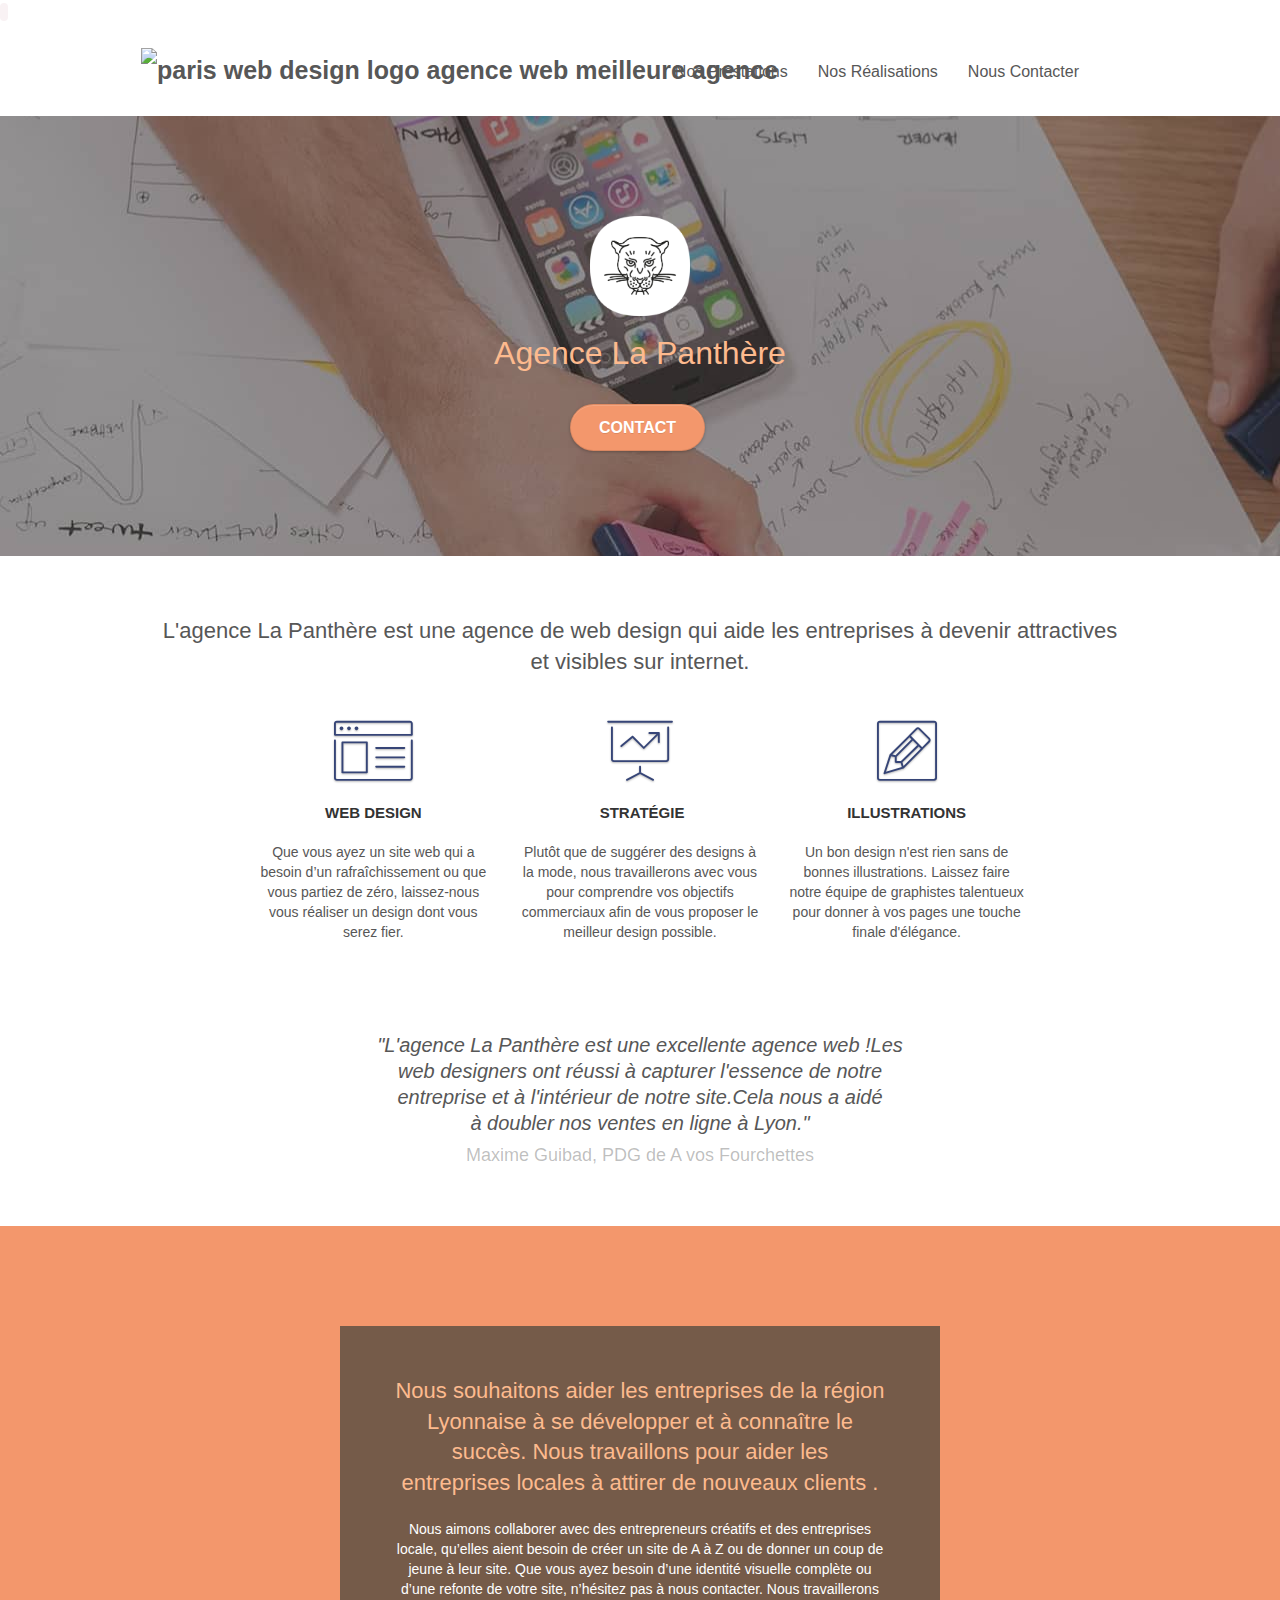
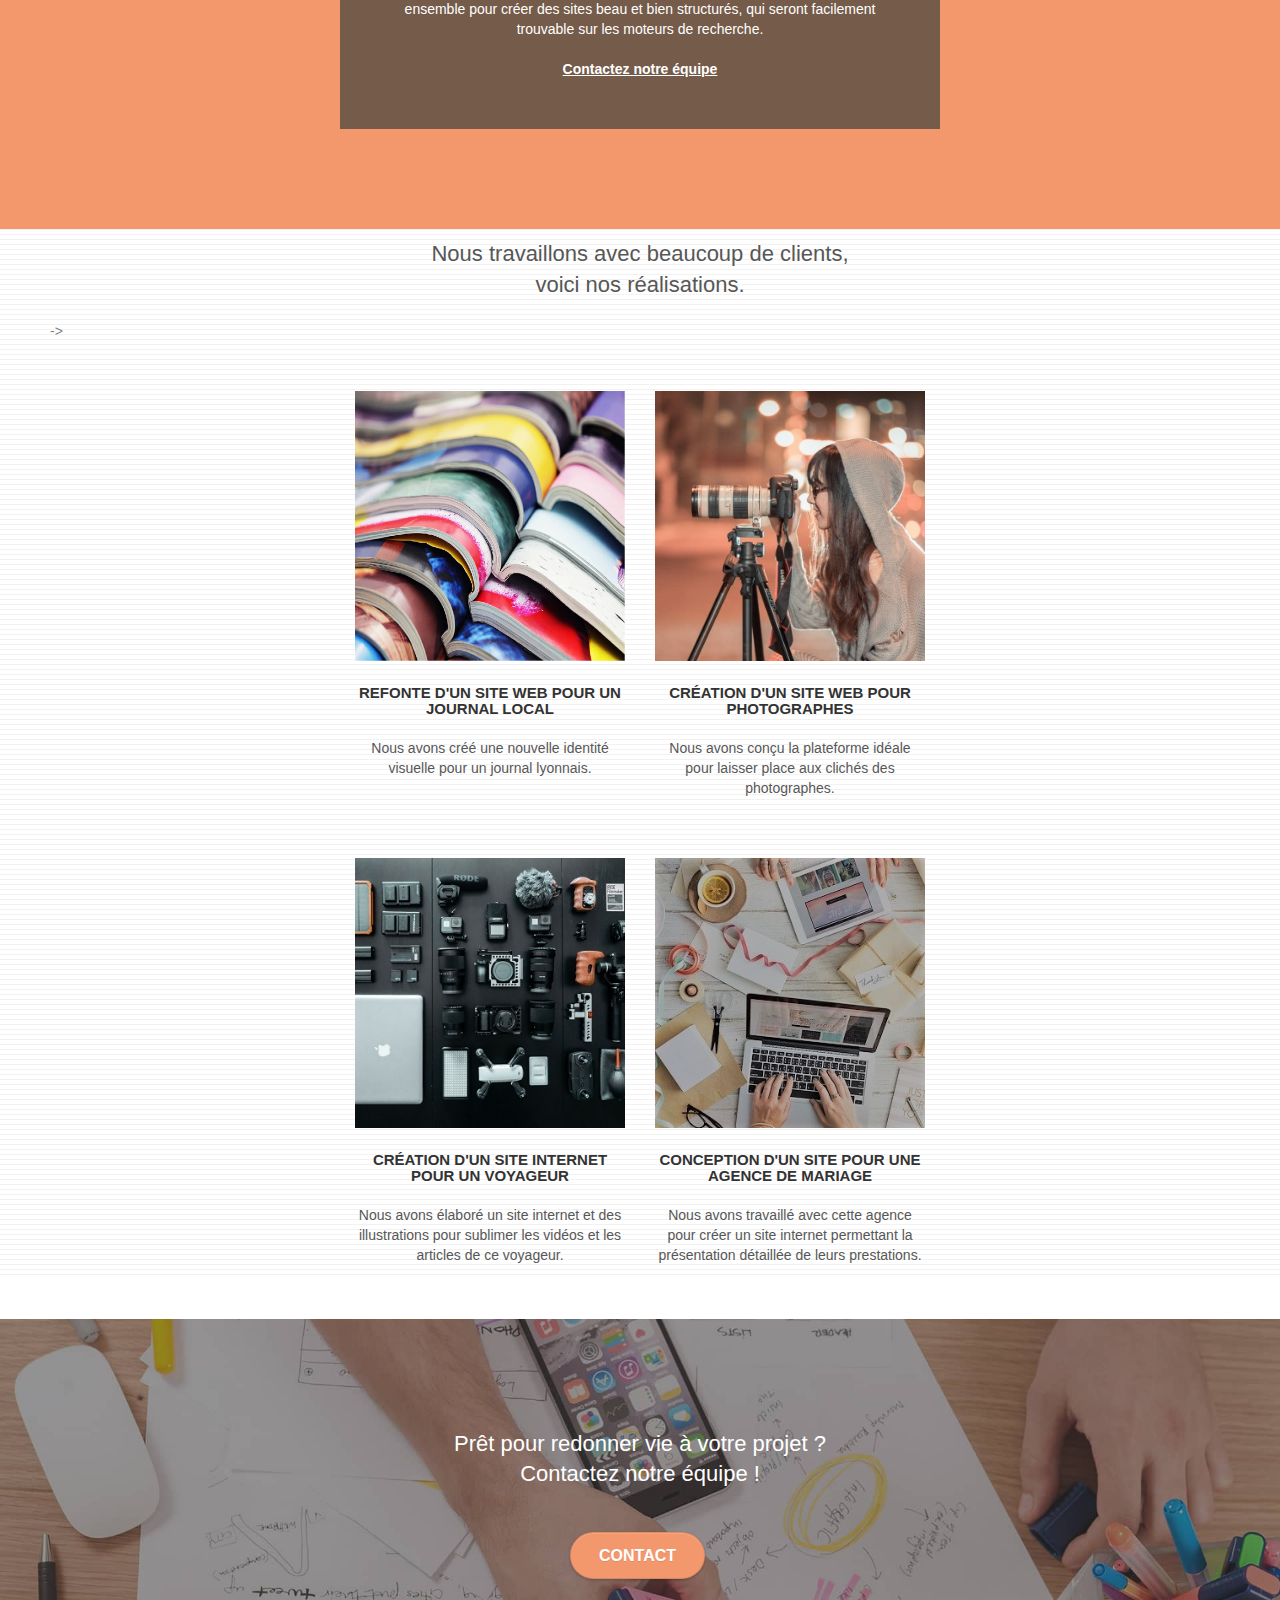
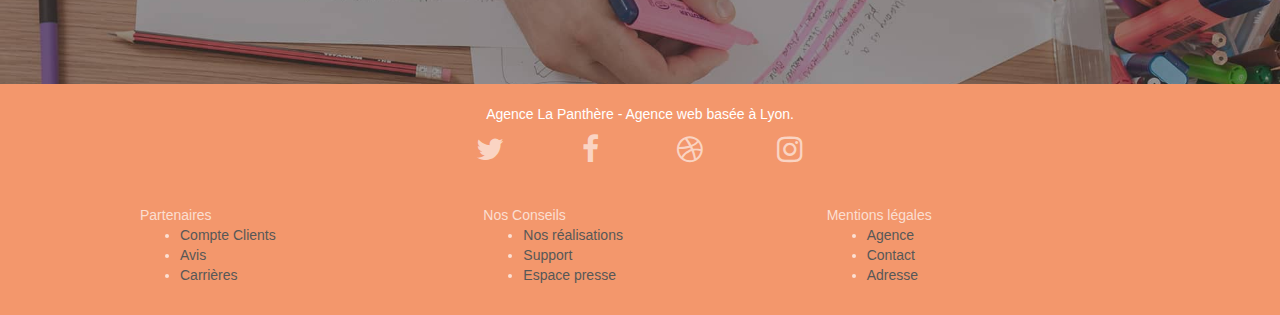
==== index.html @ c795269b "Creation du site LA Panthere modifié" ====
<!doctype html>
<html dir="ltr" lang="fr">
<head>
    <meta charset="utf-8">
    <meta name="keywords" content="seo, google, site web, site internet, agence design paris, agence design, agence design,agence design,agence design,agence design,agence design,agence design,agence design,agence design">
    <meta name="description" content="La PANTHERE Agence de communication située à LYON (69) est spécialisée dans la création et la refonte de site internet Elle promet de vous démarquer sur la toile, grâce à une meilleure visibilité pour votre entreprise ."">
    <meta name="viewport" content="width=device-width, initial-scale=1.0, viewport-fit=cover">
    
	<meta name="google-site-verification" content="gHqJjGgJ9Q2KYkoZPG8qtgDvZn_JRS163qQi6VHBXZU">			<!--Parmet l'emploi de google search console -->
	
	<link rel="shortcut icon" type="image/png" href="img/favicon.jpg">
    
	<link rel="stylesheet" type="text/css" href="./css/bootstrap.css">
	<link rel="stylesheet" type="text/css" href="./css/style.css">
	<link rel="stylesheet" type="text/css" href="./css/font-awesome.css">
	<link rel="stylesheet" type="text/css" href="./css/et-line.css">
	
    
	<script src="./js/jquery-2.1.0.js"defer></script>
	<script src="./js/bootstrap.js"defer></script>
	<script src="./js/blocs.js"defer></script>
	<script src="./js/jquery.touchSwipe.js" defer></script>
	<script src="./js/gmaps.js"defer></script>                                                              <!--DEFER permet de génerer le code JS aprés chargement de la page-->

	<code><meta name="robots" content="index, follow"></code>                                    			<!-- pour un suivi par google-->
    <link rel="canonical" href="https://bhamelin2060.github.io/Projet4_La_Panthere/"/>           			<!--page principale  à indexer dans google-->
 
	<title> Agence La PANTERE Votre meilleur partenaire de communication internet Lyonnaise! </title>       <!-- CORRECTION DU TITRE-->

    
<!-- Analytics -->
<script>(function(w,d,s,l,i){w[l]=w[l]||[];w[l].push({'gtm.start':
	new Date().getTime(),event:'gtm.js'});var f=d.getElementsByTagName(s)[0],
	j=d.createElement(s),dl=l!='dataLayer'?'&l='+l:'';j.async=true;j.src=
	'https://www.googletagmanager.com/gtm.js?id='+i+dl;f.parentNode.insertBefore(j,f);
	})(window,document,'script','dataLayer','GTM-XXXXXX');</script>
	<!-- End Google Tag Manager -->
<!-- Analytics END -->
    
</head>
<body>

	<!-- Google Tag Manager (noscript) -->
	<noscript><iframe src="https://www.googletagmanager.com/ns.html?id=GTM-XXXXXX"
	height="0" width="0" style="display:none;visibility:hidden"></iframe></noscript>
	<!-- End Google Tag Manager (noscript) -->


<!-- Principal conteneur -->
<div class="page-container">
    
<!-- bloc-0 -->
<HEADER>
<div role="heading" aria-level="Header" class="bloc bgc-white l-bloc " id="bloc-0">
	<div role="banner" class="container bloc-sm">

		<nav class="navbar row">
			<div role="Navigation" aria-label="Menu de navigation" class="navbar-header">
	 
				<a class="navbar-brand" role="logo" aria-label="Logo"href="index.html"><img src="img/La_panthere.jpg" alt="paris web design logo agence web meilleure agence" height="40" /></a>
				 
				
				
				<button id="nav-toggle" type="button" class="ui-navbar-toggle navbar-toggle" data-toggle="collapse" data-target=".navbar-1"> 
					<span class="sr-only">Toggle navigation</span><span class="icon-bar"></span><span class="icon-bar"></span><span class="icon-bar"></span>
				</button>
			</div>
			<div role="menubar" Aria-label=" Items" class="collapse navbar-collapse navbar-1 special-dropdown-nav">
				 
				<ul class="site-navigation nav navbar-nav">
					<li>
						<a role="link" href="#Prestation">Nos Prestations</a>
						 
					</li>
					<li>
						<a role="link" href="#Réalisation">Nos Réalisations</a>
					</li>
					<li>
						<a role="link" href="Contact_La_Panthere.html">Nous Contacter</a>
					</li>
				</ul>
			</div>
		</nav>
	</div>
</div>
</HEADER>
<!-- bloc-0 END -->

<!-- bloc-1-presentation -->
<div role="presentation" arial-level="Présentation de l'agence" class="bloc bgc-dark-slate-blue bg-banniere d-bloc bg-t-edge bloc-bg-texture texture-paper b-parallax" id="bloc-1-hero">
	<div class="container bloc-lg">
		<div class="row tight-width-whitespace">
			<div class="col-sm-12">
				<img role="img" aria-label="Logo de l'agence" src="img/logo.png" class="center-block image-resize-mode" width="100" alt="Logo La Panthère" />
				<h1  class="text-center hero-bloc-text tc-white ">
					Agence La Panthère 
				</h1>
				<div role="button" arial-level="contacter l'agence" class="text-center">
					<a role="link" href="Contact_La_Panthere.html" class="btn btn-lg btn-clean btn-rd cta-hero btn-atomic-tangerine" id="cta-hero">Contact</a>
				</div>
			</div>
		</div>
	</div>
</div>
<!-- bloc-1-presentation END -->

<!-- bloc-2-services -->
<section id="Prestation">
<div class="bloc bgc-white l-bloc" id="bloc-2-services">
	<div class="container bloc-md">
		<div class="row">
			<div role="article" aria-label="article" class="col-sm-12 text-center">
				 
				<h2 role="Titre2" class="mg-md text-center col-sm-12">
					 L'agence La Panthère est une agence de web design qui aide les entreprises à devenir attractives et visibles sur internet.
					</h2>
			</div>
		</div>
		<div role="article" aria-label="Activités" class="row voffset-lg med-width-whitespace">
			<div role="article" aria-label="Activités Design"class="col-sm-4">
				<div role="figure" aria-label="figure-design" class="text-center">
					<span class="et-icon-browser sm-shadow icon-dark-slate-blue icons icon-lg"></span>
				</div>
				<h3 role="Titre3"class="mg-md text-center">
					Web design
				</h3>
				<p class="text-center ">
					Que vous ayez un site web qui a besoin d&rsquo;un rafraîchissement ou que vous partiez de zéro, laissez-nous vous réaliser un design dont vous serez fier.
				</p>
			</div>
			<div role="article" aria-label="Activités Stratégie"class="col-sm-4">
				<div role="figure" aria-label:="figure stratégie"class="text-center">
					<span class="et-icon-presentation sm-shadow icon-dark-slate-blue icons icon-lg"></span>
				</div>
				<h3 class="mg-md text-center">
					&nbsp;Stratégie
				</h3>
				<p class="text-center ">
					Plutôt que de suggérer des designs à la mode, nous travaillerons avec vous pour comprendre vos objectifs commerciaux afin de vous proposer le meilleur design possible.<br>
				</p>
			</div>
			<div role="article" aria-label="Activités illustration"class="col-sm-4">
				<div role="figure" aria-label:="figure illustration" class="text-center">
					<span class="et-icon-edit sm-shadow icon-dark-slate-blue icons icon-lg"></span>
				</div>
				<h3 role="Titre3"class="mg-md text-center">
					Illustrations
				</h3>
				<p class="text-center ">
					Un bon design n'est rien sans de bonnes illustrations. Laissez faire notre équipe de graphistes talentueux pour donner à vos pages une touche finale d'élégance.
				</p>
			</div>
		</div>
		 <div class="row voffset-lg voffset"> 
			
			<div role="article" aria-label="avis client"class="col-sm-12 text-center">
				 
				<h2 class="statement-bloc-text" >
					 "L'agence La Panthère est une excellente agence web !Les <br> web designers ont réussi à capturer l'essence de notre<br> entreprise et à l'intérieur de notre site.Cela nous a aidé<br>  à doubler nos ventes en ligne à Lyon."
				</h2>
				<h4>Maxime Guibad, PDG de A vos Fourchettes</h4>

			</div>
	</div>
</div>
</section>  <!--fin de section prestation-->
<!-- bloc-2-services END -->

<!-- bloc-3-what-i-do -->

<div class="bloc tc-white bgc-atomic-tangerine bg-presentation d-bloc bloc-bg-texture texture-paper b-parallax" id="bloc-3-what-i-do">
	<div class="container bloc-lg">
		<div class="row tight-width-whitespace black-background">
			<div role="article" aria-label="Activités régionale"class="col-sm-12">
				<h2 role="Titre2"class="mg-md text-center tc-white">
					Nous souhaitons aider les entreprises de la région Lyonnaise à se développer et à connaître le succès. Nous travaillons pour aider les entreprises locales à attirer de nouveaux clients .<br>
				</h2>
				<p class="text-center white">
					Nous aimons collaborer avec des entrepreneurs créatifs et des entreprises locale, qu’elles aient besoin de créer un site de A à Z ou de donner un coup de jeune à leur site. Que vous ayez besoin d’une identité visuelle complète ou d’une refonte de votre site, n’hésitez pas à nous contacter. Nous travaillerons ensemble pour créer des sites beau et bien structurés, qui seront facilement trouvable sur les moteurs de recherche. <br><br><a class="ltc-white bold-link" href="page2.html#Contact">Contactez notre équipe</a><br>
				</p>
			</div>
		</div>
	</div>
</div>

<!-- bloc-3-what-i-do END -->

<!-- bloc-4-portfolio -->
<section id="Réalisation"> 
<div class="bloc bgc-white bg-lines-h2-bg bg-repeat l-bloc" id="bloc-4-portfolio">
	<div role="article" aria-label="Nos réalisations" container bloc-lg">
		 
			<h2  class="mg-md text-center col-sm-12">
					Nous travaillons avec beaucoup de clients, <br>voici nos réalisations.
				</h2>
		</div>->




		<div role="article" aria-label="Exemple de réalisations" class="row tight-width-whitespace portfolio-row">
			<div role="article" aria-label="refonte de site" class="col-sm-6">
				<a role="link"href="#" data-lightbox="img/1.jpg" data-gallery-id="gallery-1" data-caption="Refonte d'un site web pour un journal local" data-frame="snapshot-lb"><img src="img/1.jpg" alt="paris web design logo agence web meilleure agence et refonte site web journal" class="img-responsive portfolio-thumb" /></a>
				<h3  class="mg-md text-center">
					Refonte d'un site web pour un journal local
				</h3>
				<p class="text-center">
					Nous avons créé une nouvelle identité visuelle pour un journal lyonnais.
				</p>
			</div>
			<div role="article" aria-label="Création de site"class="col-sm-6">
				<a role="link" href="#" data-lightbox="img/2.jpg" data-gallery-id="gallery-1" data-caption="Création d'un site web pour photographes" data-frame="snapshot-lb"><img src="img/2.jpg" class="img-responsive portfolio-thumb" alt="paris web design logo agence web meilleure agence, Création d'un site web pour photographes" /></a>
				<h3 role="Titre3"class="mg-md text-center">
					Création d'un site web pour photographes
				</h3>
				<p class="text-center">
					Nous avons conçu la plateforme idéale pour laisser place aux clichés des photographes.
				</p>
			</div>
		</div>
		<div class="row tight-width-whitespace portfolio-row">
			<div role="article" aria-label="Création de site" class="col-sm-6">
				<a role="link" href="#" data-lightbox="img/3.jpg" data-gallery-id="gallery-1" data-caption="Création d'un site internet pour un voyageur" data-frame="snapshot-lb"><img src="img/3.jpg" class="img-responsive portfolio-thumb" alt="paris web design logo agence web meilleure agence, Création d'un site web pour voyageur"/></a>
				<h3 class="mg-md text-center">
					Création d'un site internet pour un voyageur
				</h3>
				<p class="text-center">
					Nous avons élaboré un site internet et des illustrations pour sublimer les vidéos et les articles de ce voyageur.
				</p>
			</div>
			<div role="article" aria-label="conception de site pour une agence de mariage" class="col-sm-6">
				<a role="link" href="#" data-lightbox="img/4.jpg" data-gallery-id="gallery-1" data-caption="Conception d'un site pour une agence de mariage" data-frame="snapshot-lb"><img src="img/4.jpg" class="img-responsive portfolio-thumb" alt="paris web design logo agence web meilleure agence, Création d'un site web pour agence de mariage" /></a>
				<h3 role="Titre3"class="mg-md text-center">
					Conception d'un site pour une agence de mariage
				</h3>
				<p class="text-center">
					Nous avons travaillé avec cette agence pour créer un site internet permettant la présentation détaillée de leurs prestations.
				</p>
			</div>
		</div>
	</div>
</section> <!--fin de section réalisation-->
</div>
<!-- bloc-4-portfolio END -->

<!-- bloc-5-cta -->
<!-- <div class="bloc bgc-dark-slate-blue bg-banniere d-bloc bloc-bg-texture texture-paper" id="bloc-5-cta">-->
	<div class="bloc bgc-dark-slate-blue bg-banniere d-bloc bloc-bg-texture " id="bloc-5-cta">

	<div class="container bloc-lg">
		<div class="row">
			<h2 role="Titre2"class="mg-md text-center ltc-white">
				Prêt pour redonner vie à votre projet ?<br>Contactez notre équipe !
			</h2>
			<div class="col-sm-12 text-center">
				<a role="link" href="Contact_La_Panthere.html" class="btn btn-atomic-tangerine btn-clean btn-rd btn-lg cta-hero">Contact</a>
			</div>
		</div>
	</div>
</div>
<!-- bloc-5-cta END -->

<!-- Footer - bloc-8 -->
<div class="bloc bgc-atomic-tangerine d-bloc" id="bloc-8">
	<div class="container bloc-sm">
		<div class="row">
			<div class="col-sm-12">
				<p class="text-center white">
					Agence La Panthère - Agence web basée à Lyon.<br>
				</p>
				<div class="row row-no-gutters social">
					<div class="col-sm-3">
						<div class="text-center">
							<a role="link" aria-label="lien vers twitter" class="social" href="https://twitter.com/?lang=fr"><span class="fa fa-twitter icon-md"></span></a>
						</div>
					</div>
					<div class="col-sm-3">
						<div class="text-center">
							<a role="link"aria-label="lien vers facebook" class="social" href="https://fr-fr.facebook.com/"><span class="fa fa-facebook icon-md"></span></a>
						</div>
					</div>
					<div class="col-sm-3">
						<div class="text-center">
							<a role="link" aria-label="lien vers dribbble" class="social" href="https://dribbble.com/"><span class="fa fa-dribbble icon-md"></span></a>
						</div>
					</div>
					<div class="col-sm-3">
						<div class="text-center">
							<a role="link" aria-label="lien vers instagram" class="social" href="https://www.instagram.com/?hl=fr"><span class="fa fa-instagram icon-md"></span></a>
						</div>
					</div>
					<div class="keywords" style="color:#F3976C;">Agence web à paris, stratégie web, web design, illustrations, design de site web, site web, web, internet, site internet, site</div>
				</div>
				<div class="row">
					<div class="col-sm-4">
						Partenaires
							<ul>
								<li><a role="link" href="">Compte Clients</a></li>
								<li><a role="link" href="">Avis</a></li>
								<li><a role="link" href="">Carrières</a></li>
								 
							</ul>		
					</div>
					<div class="col-sm-4">
						Nos Conseils
						<ul>
							<li><a role="link" href="#Réalisation">Nos réalisations</a></li>
							<li><a role="link" href=" ">Support</a></li>
							<li><a role="link" href=" ">Espace presse</a></li>
							 
						</ul>
					</div>
					<div class="col-sm-4">
						Mentions légales
						<ul>
							<li><a role="link" href="Contact_La_Panthere.html#Contact">Agence</a></li>
							<li><a role="link" href="Contact_La_Panthere.html#Contact">Contact</a></li>
							<li><a role="link" href="Contact_La_Panthere.html#Contact">Adresse</a></li>
							 
							 
						</ul>
					</div>
				</div>
			</div>
		</div>
	</div>
</div>
<!-- Footer - bloc-8 END -->

</div>
<!-- Principal conteneur END -->
    

</body>
</html>
---- css/style.css ----
body {
    margin: 0;
    padding: 0;
    background: #FFF;
    overflow-x: hidden;
    -webkit-font-smoothing: antialiased;
    -moz-osx-font-smoothing: grayscale;
}
 
a:focus-visible {
    /* Dessiner un contour pour les navigateurs qui
       prennent en charge :focus-visible lorsque la
       navigation est au clavier */
    outline: 4px solid rgb(152, 115, 240);
    background: transparent;
  }
  a .text-center:focus-visible {
    /* Dessiner un contour pour les navigateurs qui
       prennent en charge :focus-visible lorsque la
       navigation est au clavier */

    outline: 4px solid rgb(152, 115, 240);
    background: transparent;
  }
  .btn:focus-visible {
    /* Dessiner un contour pour les navigateurs qui
       prennent en charge :focus-visible lorsque la
       navigation est au clavier */
    outline: 4px solid rgb(250, 235, 29);
    background: #f3976c; 
  }





 a,
 

 
a:hover {
    text-decoration: none;
    cursor: pointer;
}

#page-loading-blocs-notifaction {
    position: fixed;
    top: 0;
    bottom: 0;
    width: 100%;
    z-index: 100000;
    background: #FFFFFF url("./img/pageload-spinner.gif") no-repeat center center;
}

.bloc {
    width: 100%;
    clear: both;
    background: 50% 50% no-repeat;
    padding: 0 50px;
    -webkit-background-size: cover;
    -moz-background-size: cover;
    -o-background-size: cover;
    background-size: cover;
    position: relative;
}

.bloc .container {
display:flex;

flex-direction: column;

    padding-left: 0;
    padding-right: 0;
}

.bloc-lg {
     
    padding: 100px 50px;
}

.bloc-md {
    padding: 50px;
}

.bloc-sm {
    padding: 20px 50px;
}

.bg-center,
.bg-l-edge,
.bg-r-edge,
.bg-t-edge,
.bg-b-edge,
.bg-tl-edge,
.bg-bl-edge,
.bg-tr-edge,
.bg-br-edge,
.bg-repeat {
    -webkit-background-size: auto!important;
    -moz-background-size: auto!important;
    -o-background-size: auto!important;
    background-size: auto!important;
}

.bg-repeat {
    background: repeat;
}

.bg-t-edge {
    background: top no-repeat;
}

.bloc-bg-texture::before {
    content: "";
    background-size: 2px 2px;
    position: absolute;
    top: 0;
    bottom: 0;
    left: 0;
    right: 0;
}

.texture-paper::before {
    background: url("./img/texture-paper.png");
    background-size: 280px 280px;
}

.b-parallax {
    background-attachment: fixed;
}

.d-bloc {
    color: rgba(255, 255, 255, .7);
}

.d-bloc button:hover {
    color: rgba(255, 255, 255, .9);
}

.d-bloc .icon-round,
.d-bloc .icon-square,
.d-bloc .icon-rounded,
.d-bloc .icon-semi-rounded-a,
.d-bloc .icon-semi-rounded-b {
    border-color: rgba(255, 255, 255, .9);
}

.d-bloc .divider-h span {
    border-color: rgba(255, 255, 255, .2);
}

.d-bloc .a-btn,
.d-bloc .navbar a,
.d-bloc .navbar-brand,
.d-bloc a .icon-sm,
.d-bloc a .icon-md,
.d-bloc a .icon-lg,
.d-bloc a .icon-xl,
.d-bloc h1 a,
.d-bloc h2 a,
.d-bloc h3 a,
.d-bloc h4 a,
.d-bloc h5 a,
.d-bloc h6 a,
.d-bloc p a {
    color: rgba(255, 255, 255, .6);
}

.d-bloc .a-btn:hover,
.d-bloc .navbar a:hover,
.d-bloc .navbar-brand:hover,
.d-bloc a:hover .icon-sm,
.d-bloc a:hover .icon-md,
.d-bloc a:hover .icon-lg,
.d-bloc a:hover .icon-xl,
.d-bloc h1 a:hover,
.d-bloc h2 a:hover,
.d-bloc h3 a:hover,
.d-bloc h4 a:hover,
.d-bloc h5 a:hover,
.d-bloc h6 a:hover,
.d-bloc p a:hover {
    color: rgba(255, 255, 255, 1);
}

.d-bloc .navbar-toggle .icon-bar {
    background: rgba(255, 255, 255, 1);
}

.d-bloc .btn-wire,
.d-bloc .btn-wire:hover {
    color: rgba(255, 255, 255, 1);
    border-color: rgba(255, 255, 255, 1);
}

.d-bloc .panel {
    color: rgba(0, 0, 0, .5);
}

.d-bloc .panel button:hover {
    color: rgba(0, 0, 0, .7);
}

.d-bloc .panel icon {
    border-color: rgba(0, 0, 0, .7);
}

.d-bloc .panel .divider-h span {
    border-color: rgba(0, 0, 0, .1);
}

.d-bloc .panel .a-btn {
    color: rgba(0, 0, 0, .6);
}

.d-bloc .panel .a-btn:hover {
    color: rgba(0, 0, 0, 1);
}

.d-bloc .panel .btn-wire,
.d-bloc .panel .btn-wire:hover {
    color: rgba(0, 0, 0, .7);
    border-color: rgba(0, 0, 0, .3);
}

.d-bloc .panel,
.l-bloc {

    color: rgba(0, 0, 0, .5);
}

.d-bloc .panel button:hover,
.l-bloc button:hover {
    color: rgba(0, 0, 0, .7);
}

.l-bloc .icon-round,
.l-bloc .icon-square,
.l-bloc .icon-rounded,
.l-bloc .icon-semi-rounded-a,
.l-bloc .icon-semi-rounded-b {
    border-color: rgba(0, 0, 0, .7);
}

.d-bloc .panel .divider-h span,
.l-bloc .divider-h span {
    border-color: rgba(0, 0, 0, .1);
}

.d-bloc .panel .a-btn,
.l-bloc .a-btn,
.l-bloc .navbar a,
.l-bloc .navbar-brand,
.l-bloc a .icon-sm,
.l-bloc a .icon-md,
.l-bloc a .icon-lg,
.l-bloc a .icon-xl,
.l-bloc h1 a,
.l-bloc h2 a,
.l-bloc h3 a,
.l-bloc h4 a,
.l-bloc h5 a,
.l-bloc h6 a,
.l-bloc p a {
    color: rgba(0, 0, 0, .6);
}

.d-bloc .panel .a-btn:hover,
.l-bloc .a-btn:hover,
.l-bloc .navbar a:hover,
.l-bloc .navbar-brand:hover,
.l-bloc a:hover .icon-sm,
.l-bloc a:hover .icon-md,
.l-bloc a:hover .icon-lg,
.l-bloc a:hover .icon-xl,
.l-bloc h1 a:hover,
.l-bloc h2 a:hover,
.l-bloc h3 a:hover,
.l-bloc h4 a:hover,
.l-bloc h5 a:hover,
.l-bloc h6 a:hover,
.l-bloc p a:hover {
    color: rgba(0, 0, 0, 1);
}

.l-bloc .navbar-toggle .icon-bar {
    color: rgba(0, 0, 0, .6);
}

.d-bloc .panel .btn-wire,
.d-bloc .panel .btn-wire:hover,
.l-bloc .btn-wire,
.l-bloc .btn-wire:hover {
    color: rgba(0, 0, 0, .7);
    border-color: rgba(0, 0, 0, .3);
}

.voffset {
    margin-top: 30px;
}

.voffset-lg {
    margin-top: 80px;
}

.row-no-gutters {
    margin-right: 0;
    margin-left: 0;
}

.row.row-no-gutters > [class^="col-"],
.row.row-no-gutters > [class*=" col-"] {
    padding-right: 0;
    padding-left: 0;
}

#bloc-1-hero h1 {
    font-size: 32px;
}

.navbar {
    margin-bottom: 0;
    z-index: 1;
}

.navbar-brand {
    height: auto;
    padding: 3px 15px;
    font-size: 25px;
    font-weight: normal;
    font-weight: 600;
    line-height: 44px;
}

.navbar-brand img {
    max-height: 200px;
    margin: 0 5px 0 0;
    display: inline;
}

.navbar-brand img[src$=svg] {
    min-width: 100px;
}

.nav-center .navbar-brand img {
    margin: 0;
}

.navbar .nav {
    padding-top: 2px;
    margin-right: -16px;
    margin-right: 40px;
    float: right;
    z-index: 1;
}

.nav > li {
    float: left;
    margin-top: 4px;
    font-size: 16px;
}

.navbar-nav .open .dropdown-menu > li > a {
    text-align: inherit;
}

.nav > li a:hover,
.nav > li a:focus {
    background: transparent;
}

.navbar-toggle {
    margin: 10px 10px 0 0;
    border: 0px;
}

.navbar-toggle:hover {
    background: transparent!important;
}

.navbar-toggle .icon-bar {
    background-color: rgba(0, 0, 0, .5);
    width: 26px;
}

.nav-invert .navbar .nav {
    float: left;
}

.nav-invert .navbar-header,
.nav-invert .navbar-brand {
    float: right;
    position: relative;
    z-index: 2;
}

@media (min-width: 768px) {
    .site-navigation {
        position: absolute;
        top: 50%;
        right: 20px;
        transform: translate(0, -50%);
        -webkit-transform: translateY(-50%);
    }
    .nav > li .dropdown-menu a,
    .nav > li .dropdown-menu a:hover {
        color: #484848;
    }
    .nav-invert .site-navigation {
        left: 0;
        right: 0;
    }
    .nav-center {
        text-align: center;
    }
    .nav-center .navbar-header {
        width: 100%;
    }
    .nav-center .navbar-header,
    .nav-center .navbar-brand,
    .nav-center .nav > li {
        float: none;
        display: inline-block;
    }
    .nav-center .site-navigation {
        position: relative;
        width: 100%;
        right: 0;
        margin-right: 0px;
        margin-top: 20px;
    }
    .nav-center.mini-nav .navbar-toggle {
        float: none;
        margin: 10px auto 0;
    }
}

.nav > li > .dropdown a {
    background: none!important;
    display: block;
    padding: 14px 15px;
}

nav .caret {
    margin: 0 5px;
}

.dropdown-menu .dropdown-menu {
    top: -8px;
    left: 100%;
}

.dropdown-menu .dropmenu-flow-right {
    top: 100%;
    left: 0;
    margin-left: -1px;
    border-top-left-radius: 0;
    border-top-right-radius: 0;
}

.dropdown-menu .dropdown span {
    border: 4px solid black;
    border-top-color: transparent;
    border-right-color: transparent;
    border-bottom-color: transparent;
    margin: 6px -5px 0 0!important;
    float: right;
}

.mg-md {
    margin-top: 10px;
    margin-bottom: 20px;
}

.mg-lg {
    margin-top: 10px;
    margin-bottom: 40px;
}

.btn {
    margin: 0 5px 5px 0;
}

.btn.pull-right {
    margin: 0 0 5px 5px;
}

.btn-d,
.btn-d:hover,
.btn-d:focus {
    color: #FFF;
    background: rgba(0, 0, 0, .3);
}

/*button {
    outline: none!important;
     
}*/


.btn-rd {
    border-radius: 40px;
}

.btn-clean {
    border: 1px solid rgba(0, 0, 0, .08);
    border-bottom-color: rgba(0, 0, 0, .1);
    text-shadow: 0 1px 0 rgba(0, 0, 1, .1);
    box-shadow: 0 1px 3px rgba(0, 0, 1, .25), inset 0 1px 0 0 rgba(255, 255, 255, .15);
}

.icon-md {
    font-size: 30px!important;
}

.icon-lg {
    font-size: 60px!important;
}

.sm-shadow {
    text-shadow: 0 1px 2px rgba(0, 0, 0, .3);
}

.panel-sq,
.panel-sq .panel-heading,
.panel-sq .panel-footer {
    border-radius: 0;
}

.panel-rd {
    border-radius: 30px;
}

.panel-rd .panel-heading {
    border-radius: 29px 29px 0 0;
}

.panel-rd .panel-footer {
    border-radius: 0 0 29px 29px;
}

.form-control {
    border-color: rgba(0, 0, 0, .1);
    box-shadow: none;
}

.scrollToTop {
    width: 40px;
    height: 40px;
    position: fixed;
    bottom: 20px;
    right: 20px;
    opacity: 0;
    z-index: 500;
    transition: all .3s ease-in-out;
}

.scrollToTop span {
    margin-top: 6px;
}

.showScrollTop {
    font-size: 14px;
    opacity: 1;
}

a[data-lightbox] {
    position: relative;
    display: block;
    text-align: center;
}

a[data-lightbox]:hover::before {
    content: "+";
    font-family: "HelveticaNeue-Light", "Helvetica Neue Light", "Helvetica Neue", Helvetica, Arial;
    font-size: 32px;
    width: 50px;
    height: 50px;
    margin-left: -25px;
    border-radius: 50%;
    background: rgba(0, 0, 0, .6);
    color: #FFF;
    font-weight: 100;
    z-index: 1;
    position: absolute;
    top: 50%;
    transform: translateY(-50%);
    -webkit-transform: translateY(-50%);
    user-select: contain;                      /* changement de code pour activer le focus*/
}

a[data-lightbox]:hover img {
    opacity: 0.6;
    -webkit-animation-fill-mode: none;
    animation-fill-mode: none;
}

#lightbox-modal {
    display: flex;
    align-items: center;
}

#lightbox-modal .modal-dialog {
    width: 90%;
    max-width: 900px;
    margin: 0 auto 0;
}

#lightbox-modal .modal-dialog img {
    max-height: 90vh;
    margin: 0 auto;
}

.lightbox-caption {
    padding: 20px;
    color: #FFF;
    background: rgba(0, 0, 0, .5);
    position: absolute;
    left: 15px;
    right: 15px;
    bottom: 5px;
}

.close-lightbox {
    color: #FFF;
    font-size: 30px;
    position: absolute;
    top: 20px;
    right: 20px;
    z-index: 20;
    background: rgba(0, 0, 0, .5);
    border: none;
    line-height: 30px;
    padding: 0 9px 5px;
    opacity: 0.3;
}

.close-lightbox:hover,
.next-lightbox:hover,
.prev-lightbox:hover {
    opacity: 1.0;
    color: #FFF;
}

.next-lightbox,
.prev-lightbox {
    font-size: 20px;
    color: rgba(255, 255, 255, .9);
    background: rgba(0, 0, 0, .5);
    transition: all .2s ease-in-out;
    position: absolute;
    top: 45%;
    z-index: 1;
    opacity: 0.4;
     
       
}
 
.prev-lightbox:focus-visible{ 
    outline: 4px solid rgb(245, 229, 8);
    background: transparent;
}
.next-lightbox:focus-visible{
 
    outline: 4px solid rgb(245, 229, 8);
    background: transparent;
}


.next-lightbox {
    padding: 6px 8px 1px 13px;
    right: 25px;
}

.prev-lightbox {
    padding: 6px 13px 1px 10px;
    left: 25px;
}

.snapshot-lb .modal-body {
    padding-bottom: 45px;
}
 



.snapshot-lb .lightbox-caption {
    padding: 0;
    color: rgba(0, 0, 0, .5);
    background: none;
}

h1,
h2,
h3,
h4,
h5,
h6,
p,
label,
.btn,
a {
    font-family: "helvetica";
    font-weight: 400;
    color: #575757!important;
}

.container {
    max-width: 1000px;
}

.hero-bloc-text {
    font-size: 38px;
}

.hero-bloc-text-sub {
    font-size: 36px;
}

.statement-bloc-text {
    line-height: 26px;
    font-style: italic;
    font-size: 20px;
    text-align: center;
    font-weight: lighter;
    max-width: 540px;
    margin: auto auto auto auto;
}

p {
    font-size: 14px;
}

.tight-width-whitespace {
    max-width: 600px;
    margin: auto auto auto auto;
}

.h1 {
    font-size: 20px;
    font-family: "Open Sans";
}

.cta-hero {
    margin-top: 22px;
    color: #FFFFFF!important;
    text-transform: uppercase;
    padding: 12px 28px 12px 28px;
    font-size: 16px;
    font-weight: 700;
}

.social {
    max-width: 400px;
    margin: auto auto auto auto;
}

h2 {
    font-size: 22px;
    line-height: 1.4em;
}

h3 {
    font-size: 15px;
    text-transform: uppercase;
    font-weight: 700;
    color: #333333!important;
}

.med-width-whitespace {
    max-width: 800px;
    margin: auto auto auto auto;
    box-shadow: 0px 0px 0px #000000;
}

h1 {
    color: #333333!important;
}

h4 {
    color: #33333350!important;
    font-weight: lighter;
}

.icons {
    margin-bottom: 14px;
    margin-top: 24px;
}

.white {
    color: #FFFFFF!important;
}

.portfolio-thumb {
    margin-bottom: 24px;
}

.portfolio-row {
    margin-bottom: 44px;
    margin-top: 50px;
}

.avatar {
    box-shadow: 0px 4px 9px rgba(0, 0, 0, 0.3);
}

.black-background {
    background-color: rgba(165, 147, 99, 0.7); /*ratio de 1.359*/ 
    background-color: rgba(62, 65,58, 0.7); /*ratio de 1.359*/ 
    padding: 40px 40px 40px 40px;
}

.bold-link {
    font-weight: 900;
    text-decoration: underline!important;
}

.bgc-white {
    background-color: #FFFFFF;
}

.bgc-dark-slate-blue {
    background-color: #364577;
}

.bgc-atomic-tangerine {
    background-color: #F3976C;
}

.tc-white {
     /*color: #F3976C!important;    ancienne version de couleur*/
    color: #FDBA8E!important;
}

.btn-atomic-tangerine {
    background: #F3976C;
    color: #FFFFFF!important;
}

.btn-atomic-tangerine:hover {
    background: #c27956!important;
    color: #FFFFFF!important;
}

.ltc-white {
    color: #FFFFFF!important;
}

.ltc-white:hover {
    color: #cccccc!important;
}

.ltc-atomic-tangerine {
    color: #F3976C!important;
}

.ltc-atomic-tangerine:hover {
    color: #c27956!important;
}

.icon-dark-slate-blue {
    color: #364577!important;
    border-color: #364577!important;
}

.bg-dots-bg {
    background-image: url("../font-awesome.css");
}

.bg-lines-h2-bg {
    background-image: url("../img/lines-h2-bg.png");
}

.bg-banniere {
    background-image: url("../img/agence-la-panthere.jpg");
}

.bg-presentation {
    background-image: url("../img/image-de-presentation.jpg");
}

@media (max-width: 1024px) {
    .bloc {
        padding-left: 20px;
        padding-right: 20px;
    }
    .bloc.full-width-bloc,
    .bloc-tile-2.full-width-bloc .container,
    .bloc-tile-3.full-width-bloc .container,
    .bloc-tile-4.full-width-bloc .container {
        padding-left: 0;
        padding-right: 0;
    }
}

@media (max-width: 992px) and (min-width: 768px) {
    .navbar .nav {
        max-width: 80%
    }
    .nav-center.navbar .nav {
        max-width: 100%
    }
}

@media only screen and (min-device-width: 768px) and (max-device-width: 1024px) and (orientation: landscape) {
    .b-parallax {
        background-attachment: scroll;
    }
}

@media only screen and (min-device-width: 1024px) and (max-device-width: 1366px) and (-webkit-min-device-pixel-ratio: 1.5) {
    .b-parallax {
        background-attachment: scroll;
    }
}

@media (max-width: 991px) {
    .container {
        width: 100%;
    }
    .b-parallax {
        background-attachment: scroll;
    }
    .page-container,
    #hero-bloc {
        overflow-x: hidden;
        position: relative;
    }
    .bloc {
        padding-left: constant(safe-area-inset-left);
        padding-right: constant(safe-area-inset-right);
    }
    .bloc-group,
    .bloc-group .bloc {
        display: block;
        width: 100%;
    }
    .bloc-fill-screen .fill-bloc-top-edge,
    .bloc-fill-screen .fill-bloc-bottom-edge {
        padding: 0 20px;
        padding-left: constant(safe-area-inset-left);
        padding-right: constant(safe-area-inset-right);
    }
}

@media (max-width: 767px) {
    .page-container {
        overflow-x: hidden;
        position: relative;
    }
    h1,
    h2,
    h3,
    h4,
    h5,
    h6,
    p,
    #disqus_thread {
        padding-left: 10px!important;
        padding-right: 10px!important;
    }
    .b-parallax {
        background-attachment: scroll;
    }
    .navbar .nav {
        padding-top: 0;
        border-top: 1px solid rgba(0, 0, 0, .2);
        float: none!important;
    }
    .navbar.row {
        margin-left: 0;
        margin-right: 0;
    }
    .site-navigation {
        position: inherit;
        transform: none;
        -webkit-transform: none;
        -ms-transform: none;
    }
    .nav > li {
        margin-top: 0;
        border-bottom: 1px solid rgba(0, 0, 0, .1);
        background: rgba(0, 0, 0, .05);
        text-align: left;
        padding-left: 15px;
        width: 100%;
    }
    .nav > li:hover {
        background: rgba(0, 0, 0, .08);
    }
    .dropdown .dropdown a .caret {
        float: none;
        margin: 5px 0 0 10px!important;
        border: 4px solid black;
        border-bottom-color: transparent;
        border-right-color: transparent;
        border-left-color: transparent;
    }
    #hero-bloc .navbar .nav {
        background: rgba(0, 0, 0, .8);
    }
    #hero-bloc .navbar .nav a {
        color: rgba(255, 255, 255, .6);
    }
    .hero {
        padding: 50px 0;
    }
    .hero-nav {
        left: -1px;
        right: -1px;
    }
    .navbar-collapse {
        padding: 0;
        overflow-x: hidden;
        -webkit-box-shadow: none;
        box-shadow: none;
    }
    .navbar-brand img {
        max-height: 40px;
        width: auto;
    }
    .nav-invert .navbar-header {
        float: none;
        width: 100%;
    }
    .nav-invert .navbar-toggle {
        float: left;
        margin-left: 10px;
    }
    .bloc {
        padding-left: 0;
        padding-right: 0;
    }
    .bloc-xxl,
    .bloc-xl,
    .bloc-lg {
        padding: 40px 0;
    }
    .bloc-sm,
    .bloc-md {
        padding-left: 0;
        padding-right: 0;
    }
    .bloc-tile-2 .container,
    .bloc-tile-3 .container,
    .bloc-tile-4 .container,
    .bloc-fill-screen .fill-bloc-top-edge,
    .bloc-fill-screen .fill-bloc-bottom-edge {
        padding-left: 0;
        padding-right: 0;
    }
    .a-block {
        padding: 0 10px;
    }
    .btn-dwn {
        display: none;
    }
    .voffset {
        margin-top: 5px;
    }
    .voffset-md {
        margin-top: 20px;
    }
    .voffset-lg {
        margin-top: 30px;
    }
    form {
        padding: 5px;
    }
    .close-lightbox {
        display: inline-block;
    }
    .blocsapp-device-iphone5 {
        background-size: 216px 425px;
        padding-top: 60px;
        width: 216px;
        height: 425px;
    }
    .blocsapp-device-iphone5 img {
        width: 180px;
        height: 320px;
    }
}

@media (max-width: 400px) {
    .bloc {
        padding-left: 0;
        padding-right: 0;
    }
}

@media (max-width: 767px) {
    .bloc-mob-center-text {
        text-align: center;
    }
}
---- css/et-line.css ----
@font-face {
    font-family: et-line;
    src: url(../fonts/et-line.eot);
    src: url(../fonts/et-line.eot?#iefix) format('embedded-opentype'), url(../fonts/et-line.woff) format('woff'), url(../fonts/et-line.ttf) format('truetype'), url(../fonts/et-line.svg#et-line) format('svg');
    font-weight: 400;
    font-style: normal
}

.et-icon-adjustments,
.et-icon-alarmclock,
.et-icon-anchor,
.et-icon-aperture,
.et-icon-attachment,
.et-icon-bargraph,
.et-icon-basket,
.et-icon-beaker,
.et-icon-bike,
.et-icon-book-open,
.et-icon-briefcase,
.et-icon-browser,
.et-icon-calendar,
.et-icon-camera,
.et-icon-caution,
.et-icon-chat,
.et-icon-circle-compass,
.et-icon-clipboard,
.et-icon-clock,
.et-icon-cloud,
.et-icon-compass,
.et-icon-desktop,
.et-icon-dial,
.et-icon-document,
.et-icon-documents,
.et-icon-download,
.et-icon-dribbble,
.et-icon-edit,
.et-icon-envelope,
.et-icon-expand,
.et-icon-facebook,
.et-icon-flag,
.et-icon-focus,
.et-icon-gears,
.et-icon-genius,
.et-icon-gift,
.et-icon-global,
.et-icon-globe,
.et-icon-googleplus,
.et-icon-grid,
.et-icon-happy,
.et-icon-hazardous,
.et-icon-heart,
.et-icon-hotairballoon,
.et-icon-hourglass,
.et-icon-key,
.et-icon-laptop,
.et-icon-layers,
.et-icon-lifesaver,
.et-icon-lightbulb,
.et-icon-linegraph,
.et-icon-linkedin,
.et-icon-lock,
.et-icon-magnifying-glass,
.et-icon-map,
.et-icon-map-pin,
.et-icon-megaphone,
.et-icon-mic,
.et-icon-mobile,
.et-icon-newspaper,
.et-icon-notebook,
.et-icon-paintbrush,
.et-icon-paperclip,
.et-icon-pencil,
.et-icon-phone,
.et-icon-picture,
.et-icon-pictures,
.et-icon-piechart,
.et-icon-presentation,
.et-icon-pricetags,
.et-icon-printer,
.et-icon-profile-female,
.et-icon-profile-male,
.et-icon-puzzle,
.et-icon-quote,
.et-icon-recycle,
.et-icon-refresh,
.et-icon-ribbon,
.et-icon-rss,
.et-icon-sad,
.et-icon-scissors,
.et-icon-scope,
.et-icon-search,
.et-icon-shield,
.et-icon-speedometer,
.et-icon-strategy,
.et-icon-streetsign,
.et-icon-tablet,
.et-icon-target,
.et-icon-telescope,
.et-icon-toolbox,
.et-icon-tools,
.et-icon-tools-2,
.et-icon-trophy,
.et-icon-tumblr,
.et-icon-twitter,
.et-icon-upload,
.et-icon-video,
.et-icon-wallet,
.et-icon-wine {
    font-family: et-line;
    speak: none;
    font-style: normal;
    font-weight: 400;
    font-variant: normal;
    text-transform: none;
    line-height: 1;
    -webkit-font-smoothing: antialiased;
    -moz-osx-font-smoothing: grayscale;
    display: inline-block
}

.et-icon-mobile:before {
    content: "\e000"
}

.et-icon-laptop:before {
    content: "\e001"
}

.et-icon-desktop:before {
    content: "\e002"
}

.et-icon-tablet:before {
    content: "\e003"
}

.et-icon-phone:before {
    content: "\e004"
}

.et-icon-document:before {
    content: "\e005"
}

.et-icon-documents:before {
    content: "\e006"
}

.et-icon-search:before {
    content: "\e007"
}

.et-icon-clipboard:before {
    content: "\e008"
}

.et-icon-newspaper:before {
    content: "\e009"
}

.et-icon-notebook:before {
    content: "\e00a"
}

.et-icon-book-open:before {
    content: "\e00b"
}

.et-icon-browser:before {
    content: "\e00c"
}

.et-icon-calendar:before {
    content: "\e00d"
}

.et-icon-presentation:before {
    content: "\e00e"
}

.et-icon-picture:before {
    content: "\e00f"
}

.et-icon-pictures:before {
    content: "\e010"
}

.et-icon-video:before {
    content: "\e011"
}

.et-icon-camera:before {
    content: "\e012"
}

.et-icon-printer:before {
    content: "\e013"
}

.et-icon-toolbox:before {
    content: "\e014"
}

.et-icon-briefcase:before {
    content: "\e015"
}

.et-icon-wallet:before {
    content: "\e016"
}

.et-icon-gift:before {
    content: "\e017"
}

.et-icon-bargraph:before {
    content: "\e018"
}

.et-icon-grid:before {
    content: "\e019"
}

.et-icon-expand:before {
    content: "\e01a"
}

.et-icon-focus:before {
    content: "\e01b"
}

.et-icon-edit:before {
    content: "\e01c"
}

.et-icon-adjustments:before {
    content: "\e01d"
}

.et-icon-ribbon:before {
    content: "\e01e"
}

.et-icon-hourglass:before {
    content: "\e01f"
}

.et-icon-lock:before {
    content: "\e020"
}

.et-icon-megaphone:before {
    content: "\e021"
}

.et-icon-shield:before {
    content: "\e022"
}

.et-icon-trophy:before {
    content: "\e023"
}

.et-icon-flag:before {
    content: "\e024"
}

.et-icon-map:before {
    content: "\e025"
}

.et-icon-puzzle:before {
    content: "\e026"
}

.et-icon-basket:before {
    content: "\e027"
}

.et-icon-envelope:before {
    content: "\e028"
}

.et-icon-streetsign:before {
    content: "\e029"
}

.et-icon-telescope:before {
    content: "\e02a"
}

.et-icon-gears:before {
    content: "\e02b"
}

.et-icon-key:before {
    content: "\e02c"
}

.et-icon-paperclip:before {
    content: "\e02d"
}

.et-icon-attachment:before {
    content: "\e02e"
}

.et-icon-pricetags:before {
    content: "\e02f"
}

.et-icon-lightbulb:before {
    content: "\e030"
}

.et-icon-layers:before {
    content: "\e031"
}

.et-icon-pencil:before {
    content: "\e032"
}

.et-icon-tools:before {
    content: "\e033"
}

.et-icon-tools-2:before {
    content: "\e034"
}

.et-icon-scissors:before {
    content: "\e035"
}

.et-icon-paintbrush:before {
    content: "\e036"
}

.et-icon-magnifying-glass:before {
    content: "\e037"
}

.et-icon-circle-compass:before {
    content: "\e038"
}

.et-icon-linegraph:before {
    content: "\e039"
}

.et-icon-mic:before {
    content: "\e03a"
}

.et-icon-strategy:before {
    content: "\e03b"
}

.et-icon-beaker:before {
    content: "\e03c"
}

.et-icon-caution:before {
    content: "\e03d"
}

.et-icon-recycle:before {
    content: "\e03e"
}

.et-icon-anchor:before {
    content: "\e03f"
}

.et-icon-profile-male:before {
    content: "\e040"
}

.et-icon-profile-female:before {
    content: "\e041"
}

.et-icon-bike:before {
    content: "\e042"
}

.et-icon-wine:before {
    content: "\e043"
}

.et-icon-hotairballoon:before {
    content: "\e044"
}

.et-icon-globe:before {
    content: "\e045"
}

.et-icon-genius:before {
    content: "\e046"
}

.et-icon-map-pin:before {
    content: "\e047"
}

.et-icon-dial:before {
    content: "\e048"
}

.et-icon-chat:before {
    content: "\e049"
}

.et-icon-heart:before {
    content: "\e04a"
}

.et-icon-cloud:before {
    content: "\e04b"
}

.et-icon-upload:before {
    content: "\e04c"
}

.et-icon-download:before {
    content: "\e04d"
}

.et-icon-target:before {
    content: "\e04e"
}

.et-icon-hazardous:before {
    content: "\e04f"
}

.et-icon-piechart:before {
    content: "\e050"
}

.et-icon-speedometer:before {
    content: "\e051"
}

.et-icon-global:before {
    content: "\e052"
}

.et-icon-compass:before {
    content: "\e053"
}

.et-icon-lifesaver:before {
    content: "\e054"
}

.et-icon-clock:before {
    content: "\e055"
}

.et-icon-aperture:before {
    content: "\e056"
}

.et-icon-quote:before {
    content: "\e057"
}

.et-icon-scope:before {
    content: "\e058"
}

.et-icon-alarmclock:before {
    content: "\e059"
}

.et-icon-refresh:before {
    content: "\e05a"
}

.et-icon-happy:before {
    content: "\e05b"
}

.et-icon-sad:before {
    content: "\e05c"
}

.et-icon-facebook:before {
    content: "\e05d"
}

.et-icon-twitter:before {
    content: "\e05e"
}

.et-icon-googleplus:before {
    content: "\e05f"
}

.et-icon-rss:before {
    content: "\e060"
}

.et-icon-tumblr:before {
    content: "\e061"
}

.et-icon-linkedin:before {
    content: "\e062"
}

.et-icon-dribbble:before {
    content: "\e063"
}
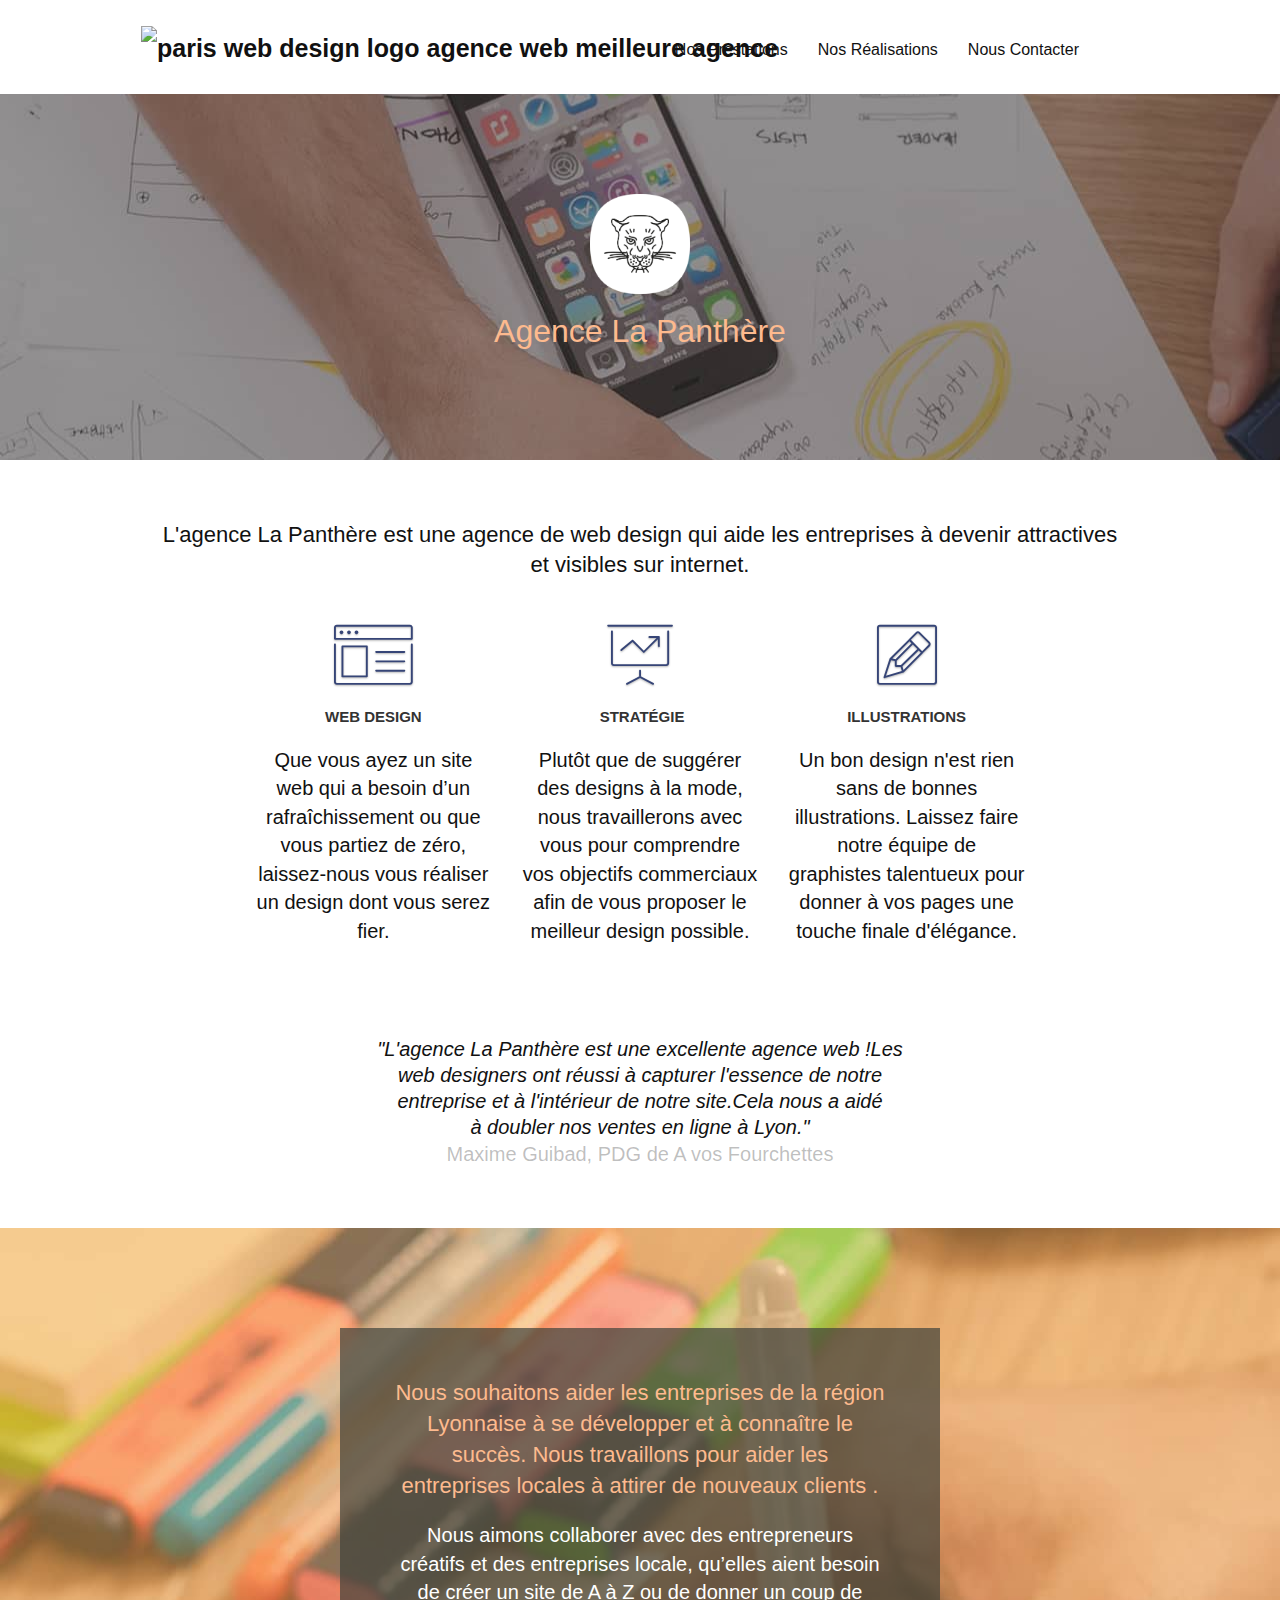
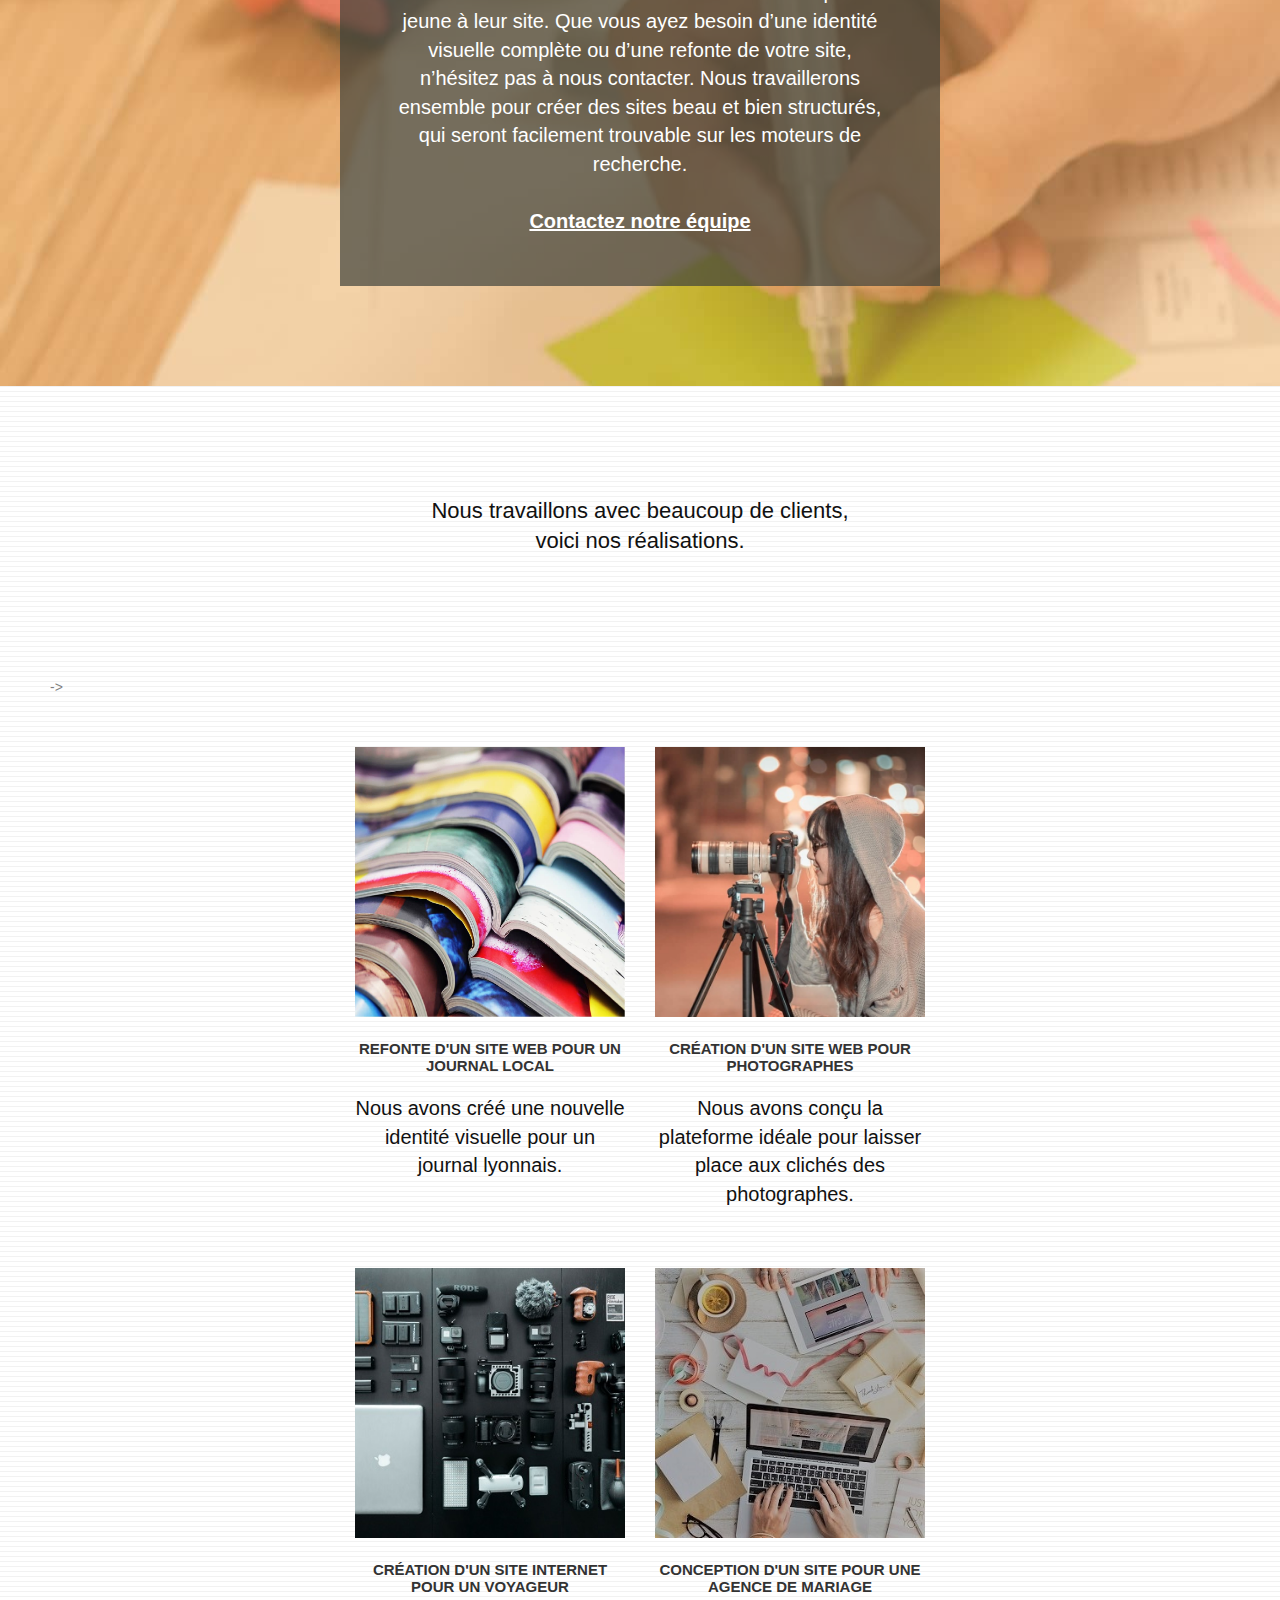
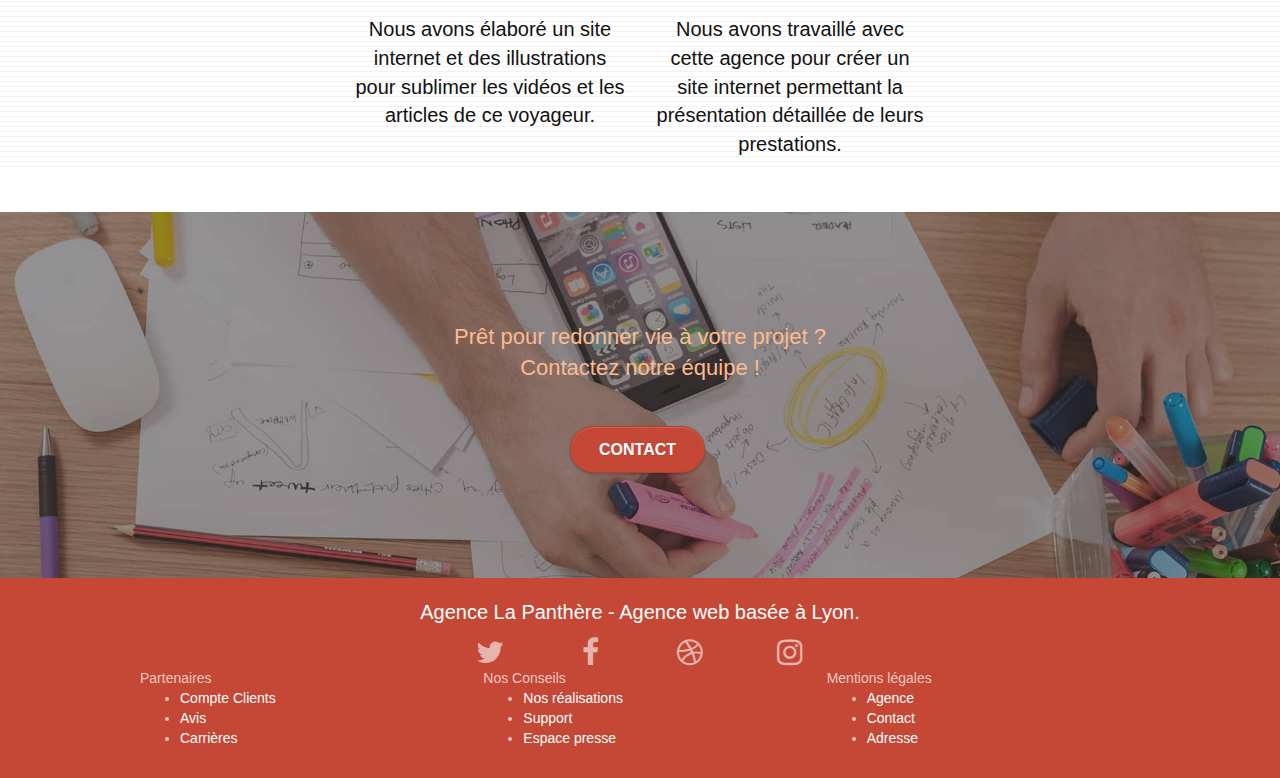
==== commit 48b4baca: "mise a jour" ====
--- a/index.html
+++ b/index.html
@@ -3,10 +3,10 @@
 <head>
     <meta charset="utf-8">
     <meta name="keywords" content="seo, google, site web, site internet, agence design paris, agence design, agence design,agence design,agence design,agence design,agence design,agence design,agence design,agence design">
-    <meta name="description" content="La PANTHERE Agence de communication située à LYON (69) est spécialisée dans la création et la refonte de site internet Elle promet de vous démarquer sur la toile, grâce à une meilleure visibilité pour votre entreprise ."">
+    <meta name="description" content="La PANTHERE Agence de communication située à LYON (69) est spécialisée dans la création et la refonte de site internet Elle promet de vous démarquer sur la toile, grâce à une meilleure visibilité pour votre entreprise.">
     <meta name="viewport" content="width=device-width, initial-scale=1.0, viewport-fit=cover">
     
-	<meta name="google-site-verification" content="gHqJjGgJ9Q2KYkoZPG8qtgDvZn_JRS163qQi6VHBXZU">			<!--Parmet l'emploi de google search console -->
+	<meta name="google-site-verification" content="gHqJjGgJ9Q2KYkoZPG8qtgDvZn_JRS163qQi6VHBXZU">			<!--Permet l'emploi de google search console -->
 	
 	<link rel="shortcut icon" type="image/png" href="img/favicon.jpg">
     
@@ -16,16 +16,16 @@
 	<link rel="stylesheet" type="text/css" href="./css/et-line.css">
 	
     
-	<script src="./js/jquery-2.1.0.js"defer></script>
-	<script src="./js/bootstrap.js"defer></script>
-	<script src="./js/blocs.js"defer></script>
+	<script src="./js/jquery-2.1.0.js" defer></script>
+	<script src="./js/bootstrap.js" defer></script>
+	<script src="./js/blocs.js" defer></script>
 	<script src="./js/jquery.touchSwipe.js" defer></script>
-	<script src="./js/gmaps.js"defer></script>                                                              <!--DEFER permet de génerer le code JS aprés chargement de la page-->
-
-	<code><meta name="robots" content="index, follow"></code>                                    			<!-- pour un suivi par google-->
-    <link rel="canonical" href="https://bhamelin2060.github.io/Projet4_La_Panthere/"/>           			<!--page principale  à indexer dans google-->
+	<script src="./js/gmaps.js" defer></script>                                                             <!--DEFER permet de génerer le code JS aprés chargement de la page-->
+
+	 <meta name="robots" content="index, follow">                                    						<!-- pour un suivi par google-->
+    <link rel="canonical" href="https://bhamelin2060.github.io/Projet4_La_Panthere/">           			<!--page principale  à indexer dans google-->
  
-	<title> Agence La PANTERE Votre meilleur partenaire de communication internet Lyonnaise! </title>       <!-- CORRECTION DU TITRE-->
+	<title>Agence La PANTERE Votre meilleur partenaire de communication internet Lyonnaise! </title>       <!-- CORRECTION DU TITRE-->
 
     
 <!-- Analytics -->
@@ -50,14 +50,16 @@
 <div class="page-container">
     
 <!-- bloc-0 -->
-<HEADER>
-<div role="heading" aria-level="Header" class="bloc bgc-white l-bloc " id="bloc-0">
+<Header>
+<div role="heading" aria-level="1" class="bloc bgc-white l-bloc " id="bloc-0">
 	<div role="banner" class="container bloc-sm">
 
 		<nav class="navbar row">
-			<div role="Navigation" aria-label="Menu de navigation" class="navbar-header">
+			<div role="navigation" aria-label="Menu de navigation" class="navbar-header">
 	 
-				<a class="navbar-brand" role="logo" aria-label="Logo"href="index.html"><img src="img/La_panthere.jpg" alt="paris web design logo agence web meilleure agence" height="40" /></a>
+				<a class="navbar-brand" role="img" aria-label="Logo">
+					<img src="img/agence-la-panthere-monochrome.svg" alt="paris web design logo agence web meilleure agence" height="40"/>
+				</a>
 				 
 				
 				
@@ -65,39 +67,41 @@
 					<span class="sr-only">Toggle navigation</span><span class="icon-bar"></span><span class="icon-bar"></span><span class="icon-bar"></span>
 				</button>
 			</div>
-			<div role="menubar" Aria-label=" Items" class="collapse navbar-collapse navbar-1 special-dropdown-nav">
+			<div  class="collapse navbar-collapse navbar-1 special-dropdown-nav">
 				 
 				<ul class="site-navigation nav navbar-nav">
 					<li>
-						<a role="link" href="#Prestation">Nos Prestations</a>
+						<a href="#Prestation">Nos Prestations</a>
 						 
 					</li>
 					<li>
-						<a role="link" href="#Réalisation">Nos Réalisations</a>
+						<a href="#Réalisation">Nos Réalisations</a>
 					</li>
 					<li>
-						<a role="link" href="Contact_La_Panthere.html">Nous Contacter</a>
+						<a href="Contact_La_Panthere.html">Nous Contacter</a>
 					</li>
 				</ul>
 			</div>
 		</nav>
 	</div>
 </div>
-</HEADER>
+</Header>
 <!-- bloc-0 END -->
 
 <!-- bloc-1-presentation -->
-<div role="presentation" arial-level="Présentation de l'agence" class="bloc bgc-dark-slate-blue bg-banniere d-bloc bg-t-edge bloc-bg-texture texture-paper b-parallax" id="bloc-1-hero">
+<div class="bloc bgc-dark-slate-blue bg-banniere d-bloc bg-t-edge bloc-bg-texture texture-paper b-parallax" id="bloc-1-hero">
 	<div class="container bloc-lg">
 		<div class="row tight-width-whitespace">
 			<div class="col-sm-12">
-				<img role="img" aria-label="Logo de l'agence" src="img/logo.png" class="center-block image-resize-mode" width="100" alt="Logo La Panthère" />
+				<img   src="img/logo.png" class="center-block image-resize-mode" width="100" alt="Logo La Panthère" />
 				<h1  class="text-center hero-bloc-text tc-white ">
 					Agence La Panthère 
 				</h1>
-				<div role="button" arial-level="contacter l'agence" class="text-center">
-					<a role="link" href="Contact_La_Panthere.html" class="btn btn-lg btn-clean btn-rd cta-hero btn-atomic-tangerine" id="cta-hero">Contact</a>
-				</div>
+		<!--		<div class="col-sm-12 text-center">
+					 
+					<a  href="Contact_La_Panthere.html" class="btn btn-lg btn-clean btn-rd cta-hero btn-atomic-tangerine" id="cta-hero">Contact</a>
+				 
+				</div>-->
 			</div>
 		</div>
 	</div>
@@ -111,25 +115,25 @@
 		<div class="row">
 			<div role="article" aria-label="article" class="col-sm-12 text-center">
 				 
-				<h2 role="Titre2" class="mg-md text-center col-sm-12">
+				<h2 class="mg-md text-center col-sm-12">
 					 L'agence La Panthère est une agence de web design qui aide les entreprises à devenir attractives et visibles sur internet.
 					</h2>
 			</div>
 		</div>
 		<div role="article" aria-label="Activités" class="row voffset-lg med-width-whitespace">
-			<div role="article" aria-label="Activités Design"class="col-sm-4">
+			<div role="article" aria-label="Activités Design" class="col-sm-4">
 				<div role="figure" aria-label="figure-design" class="text-center">
 					<span class="et-icon-browser sm-shadow icon-dark-slate-blue icons icon-lg"></span>
 				</div>
-				<h3 role="Titre3"class="mg-md text-center">
+				<h3  class="mg-md text-center">
 					Web design
 				</h3>
 				<p class="text-center ">
 					Que vous ayez un site web qui a besoin d&rsquo;un rafraîchissement ou que vous partiez de zéro, laissez-nous vous réaliser un design dont vous serez fier.
 				</p>
 			</div>
-			<div role="article" aria-label="Activités Stratégie"class="col-sm-4">
-				<div role="figure" aria-label:="figure stratégie"class="text-center">
+			<div role="article" aria-label="Activités Stratégie" class="col-sm-4">
+				<div class="text-center">
 					<span class="et-icon-presentation sm-shadow icon-dark-slate-blue icons icon-lg"></span>
 				</div>
 				<h3 class="mg-md text-center">
@@ -139,11 +143,11 @@
 					Plutôt que de suggérer des designs à la mode, nous travaillerons avec vous pour comprendre vos objectifs commerciaux afin de vous proposer le meilleur design possible.<br>
 				</p>
 			</div>
-			<div role="article" aria-label="Activités illustration"class="col-sm-4">
-				<div role="figure" aria-label:="figure illustration" class="text-center">
+			<div  class="col-sm-4">
+				<div  class="text-center">
 					<span class="et-icon-edit sm-shadow icon-dark-slate-blue icons icon-lg"></span>
 				</div>
-				<h3 role="Titre3"class="mg-md text-center">
+				<h3  class="mg-md text-center">
 					Illustrations
 				</h3>
 				<p class="text-center ">
@@ -151,18 +155,19 @@
 				</p>
 			</div>
 		</div>
-		 <div class="row voffset-lg voffset"> 
+		<div class="row voffset-lg voffset"> 
 			
-			<div role="article" aria-label="avis client"class="col-sm-12 text-center">
+			<div role="article" aria-label="avis client" class="col-sm-12 text-center">
 				 
 				<h2 class="statement-bloc-text" >
 					 "L'agence La Panthère est une excellente agence web !Les <br> web designers ont réussi à capturer l'essence de notre<br> entreprise et à l'intérieur de notre site.Cela nous a aidé<br>  à doubler nos ventes en ligne à Lyon."
 				</h2>
-				<h4>Maxime Guibad, PDG de A vos Fourchettes</h4>
-
-			</div>
-	</div>
-</div>
+				<p class="light_font">Maxime Guibad, PDG de A vos Fourchettes</p>
+
+			</div>
+	    </div>
+	</div>
+</div> 
 </section>  <!--fin de section prestation-->
 <!-- bloc-2-services END -->
 
@@ -171,8 +176,8 @@
 <div class="bloc tc-white bgc-atomic-tangerine bg-presentation d-bloc bloc-bg-texture texture-paper b-parallax" id="bloc-3-what-i-do">
 	<div class="container bloc-lg">
 		<div class="row tight-width-whitespace black-background">
-			<div role="article" aria-label="Activités régionale"class="col-sm-12">
-				<h2 role="Titre2"class="mg-md text-center tc-white">
+			<div role="article" aria-label="Activités régionale" class="col-sm-12">
+				<h2 class="mg-md text-center tc-white">
 					Nous souhaitons aider les entreprises de la région Lyonnaise à se développer et à connaître le succès. Nous travaillons pour aider les entreprises locales à attirer de nouveaux clients .<br>
 				</h2>
 				<p class="text-center white">
@@ -188,7 +193,7 @@
 <!-- bloc-4-portfolio -->
 <section id="Réalisation"> 
 <div class="bloc bgc-white bg-lines-h2-bg bg-repeat l-bloc" id="bloc-4-portfolio">
-	<div role="article" aria-label="Nos réalisations" container bloc-lg">
+	<div class="container bloc-lg">
 		 
 			<h2  class="mg-md text-center col-sm-12">
 					Nous travaillons avec beaucoup de clients, <br>voici nos réalisations.
@@ -200,17 +205,17 @@
 
 		<div role="article" aria-label="Exemple de réalisations" class="row tight-width-whitespace portfolio-row">
 			<div role="article" aria-label="refonte de site" class="col-sm-6">
-				<a role="link"href="#" data-lightbox="img/1.jpg" data-gallery-id="gallery-1" data-caption="Refonte d'un site web pour un journal local" data-frame="snapshot-lb"><img src="img/1.jpg" alt="paris web design logo agence web meilleure agence et refonte site web journal" class="img-responsive portfolio-thumb" /></a>
-				<h3  class="mg-md text-center">
+				<a href="#" data-lightbox="img/1.jpg" data-gallery-id="gallery-1" data-caption="Refonte d'un site web pour un journal local" data-frame="snapshot-lb"><img src="img/1.jpg" alt="paris web design logo agence web meilleure agence et refonte site web journal" class="img-responsive portfolio-thumb" /></a>
+				<h3 class="mg-md text-center">
 					Refonte d'un site web pour un journal local
 				</h3>
 				<p class="text-center">
 					Nous avons créé une nouvelle identité visuelle pour un journal lyonnais.
 				</p>
 			</div>
-			<div role="article" aria-label="Création de site"class="col-sm-6">
+			<div role="article" aria-label="Création de site" class="col-sm-6">
 				<a role="link" href="#" data-lightbox="img/2.jpg" data-gallery-id="gallery-1" data-caption="Création d'un site web pour photographes" data-frame="snapshot-lb"><img src="img/2.jpg" class="img-responsive portfolio-thumb" alt="paris web design logo agence web meilleure agence, Création d'un site web pour photographes" /></a>
-				<h3 role="Titre3"class="mg-md text-center">
+				<h3 class="mg-md text-center">
 					Création d'un site web pour photographes
 				</h3>
 				<p class="text-center">
@@ -230,7 +235,7 @@
 			</div>
 			<div role="article" aria-label="conception de site pour une agence de mariage" class="col-sm-6">
 				<a role="link" href="#" data-lightbox="img/4.jpg" data-gallery-id="gallery-1" data-caption="Conception d'un site pour une agence de mariage" data-frame="snapshot-lb"><img src="img/4.jpg" class="img-responsive portfolio-thumb" alt="paris web design logo agence web meilleure agence, Création d'un site web pour agence de mariage" /></a>
-				<h3 role="Titre3"class="mg-md text-center">
+				<h3 class="mg-md text-center">
 					Conception d'un site pour une agence de mariage
 				</h3>
 				<p class="text-center">
@@ -249,18 +254,19 @@
 
 	<div class="container bloc-lg">
 		<div class="row">
-			<h2 role="Titre2"class="mg-md text-center ltc-white">
+			<h2 class="mg-md text-center tc-white">
 				Prêt pour redonner vie à votre projet ?<br>Contactez notre équipe !
 			</h2>
-			<div class="col-sm-12 text-center">
-				<a role="link" href="Contact_La_Panthere.html" class="btn btn-atomic-tangerine btn-clean btn-rd btn-lg cta-hero">Contact</a>
-			</div>
+		 	<div class="col-sm-12 text-center">
+				<a href="Contact_La_Panthere.html" class="btn btn-atomic-tangerine btn-clean btn-rd btn-lg cta-hero">Contact</a>
+			</div> 
 		</div>
 	</div>
 </div>
 <!-- bloc-5-cta END -->
 
 <!-- Footer - bloc-8 -->
+<footer>
 <div class="bloc bgc-atomic-tangerine d-bloc" id="bloc-8">
 	<div class="container bloc-sm">
 		<div class="row">
@@ -271,26 +277,25 @@
 				<div class="row row-no-gutters social">
 					<div class="col-sm-3">
 						<div class="text-center">
-							<a role="link" aria-label="lien vers twitter" class="social" href="https://twitter.com/?lang=fr"><span class="fa fa-twitter icon-md"></span></a>
+							<a class="social" href="https://twitter.com/home" title="twitter"><span class="fa fa-twitter icon-md"></span></a>
 						</div>
 					</div>
 					<div class="col-sm-3">
 						<div class="text-center">
-							<a role="link"aria-label="lien vers facebook" class="social" href="https://fr-fr.facebook.com/"><span class="fa fa-facebook icon-md"></span></a>
+							<a class="social" href="https://fr-fr.facebook.com/"title="facebook"><span class="fa fa-facebook icon-md"></span></a>
 						</div>
 					</div>
 					<div class="col-sm-3">
 						<div class="text-center">
-							<a role="link" aria-label="lien vers dribbble" class="social" href="https://dribbble.com/"><span class="fa fa-dribbble icon-md"></span></a>
+							<a class="social" href="https://dribbble.com/"title="dribbble"><span class="fa fa-dribbble icon-md"></span></a>
 						</div>
 					</div>
 					<div class="col-sm-3">
 						<div class="text-center">
-							<a role="link" aria-label="lien vers instagram" class="social" href="https://www.instagram.com/?hl=fr"><span class="fa fa-instagram icon-md"></span></a>
+							<a class="social" href="https://www.instagram.com/?hl=fr"title="instagram"><span class="fa fa-instagram icon-md"></span></a>
 						</div>
 					</div>
-					<div class="keywords" style="color:#F3976C;">Agence web à paris, stratégie web, web design, illustrations, design de site web, site web, web, internet, site internet, site</div>
-				</div>
+				</div>	 
 				<div class="row">
 					<div class="col-sm-4">
 						Partenaires
@@ -325,9 +330,10 @@
 		</div>
 	</div>
 </div>
+</footer>
 <!-- Footer - bloc-8 END -->
 
-</div>
+ 
 <!-- Principal conteneur END -->
     
 
--- a/css/style.css
+++ b/css/style.css
@@ -29,13 +29,6 @@
     outline: 4px solid rgb(250, 235, 29);
     background: #f3976c; 
   }
-
-
-
-
-
- a,
- 
 
  
 a:hover {
@@ -146,7 +139,7 @@
 }
 
 .d-bloc .divider-h span {
-    border-color: rgba(255, 255, 255, .2);
+    border-color:  rgba(255, 255, 255, .2); 
 }
 
 .d-bloc .a-btn,
@@ -333,7 +326,7 @@
 }
 
 .navbar-brand img {
-    max-height: 200px;
+    max-height: 300px;
     margin: 0 5px 0 0;
     display: inline;
 }
@@ -702,9 +695,15 @@
 a {
     font-family: "helvetica";
     font-weight: 400;
-    color: #575757!important;
-}
-
+     
+     color: #111111!important;
+}
+
+footer a{
+    color: #ffffff!important;
+}
+
+ 
 .container {
     max-width: 1000px;
 }
@@ -728,7 +727,7 @@
 }
 
 p {
-    font-size: 14px;
+    font-size: 20px; /*14px;*/
 }
 
 .tight-width-whitespace {
@@ -777,7 +776,7 @@
     color: #333333!important;
 }
 
-h4 {
+.light_font {
     color: #33333350!important;
     font-weight: lighter;
 }
@@ -824,7 +823,9 @@
 }
 
 .bgc-atomic-tangerine {
-    background-color: #F3976C;
+    background-color: #F3976C ;
+    background-color: #C16A42 ;
+    background:#C54836;
 }
 
 .tc-white {
@@ -833,7 +834,10 @@
 }
 
 .btn-atomic-tangerine {
-    background: #F3976C;
+     /*background: #F3976C; 
+     background: #DA784B;
+     background: #C57321; */
+     background:#C54836;
     color: #FFFFFF!important;
 }
 
@@ -873,6 +877,7 @@
 
 .bg-banniere {
     background-image: url("../img/agence-la-panthere.jpg");
+     
 }
 
 .bg-presentation {
@@ -1093,4 +1098,16 @@
     .bloc-mob-center-text {
         text-align: center;
     }
+}
+ 
+.form-group:hover .tooltip{
+    display: inline-block;
+    opacity: 0.5;
+    padding-left:10px; 
+    
+    color:#C54836;
+      
+}
+.form-group p{
+    font-size: 15px;
 }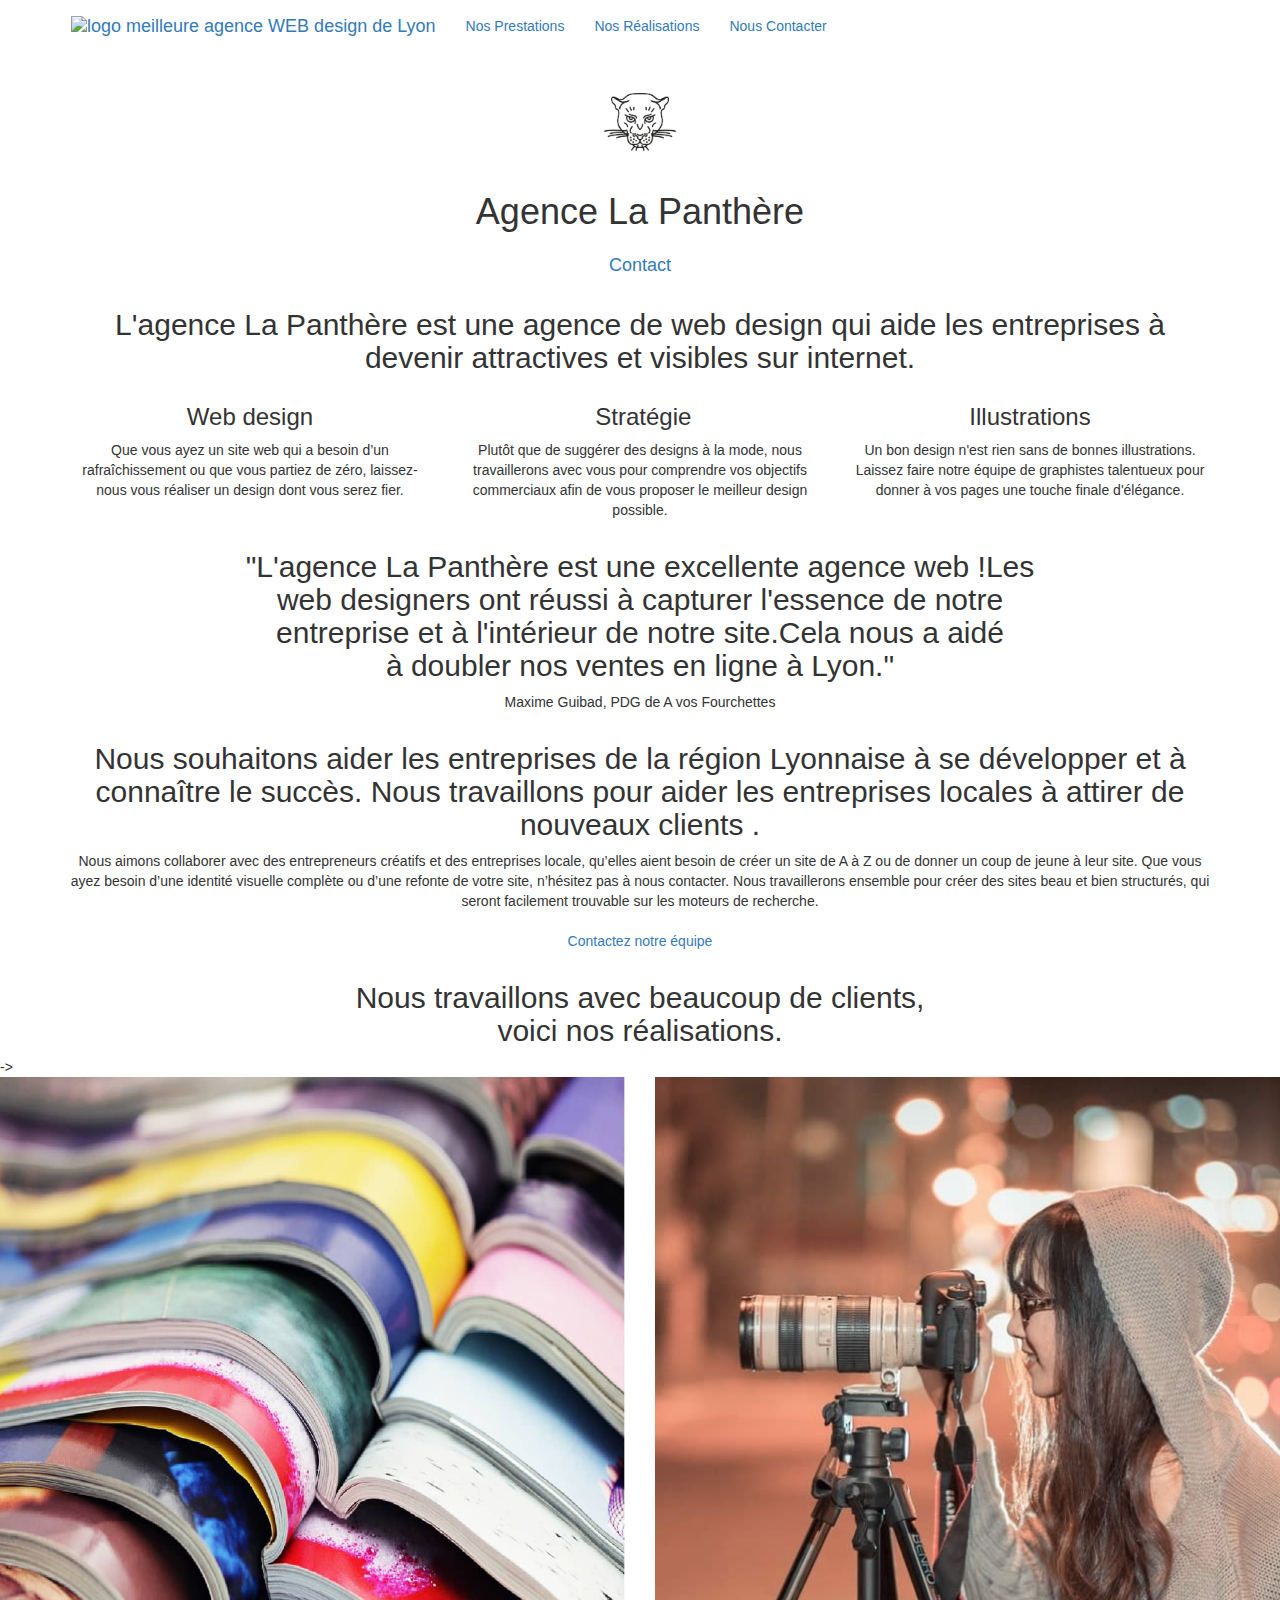
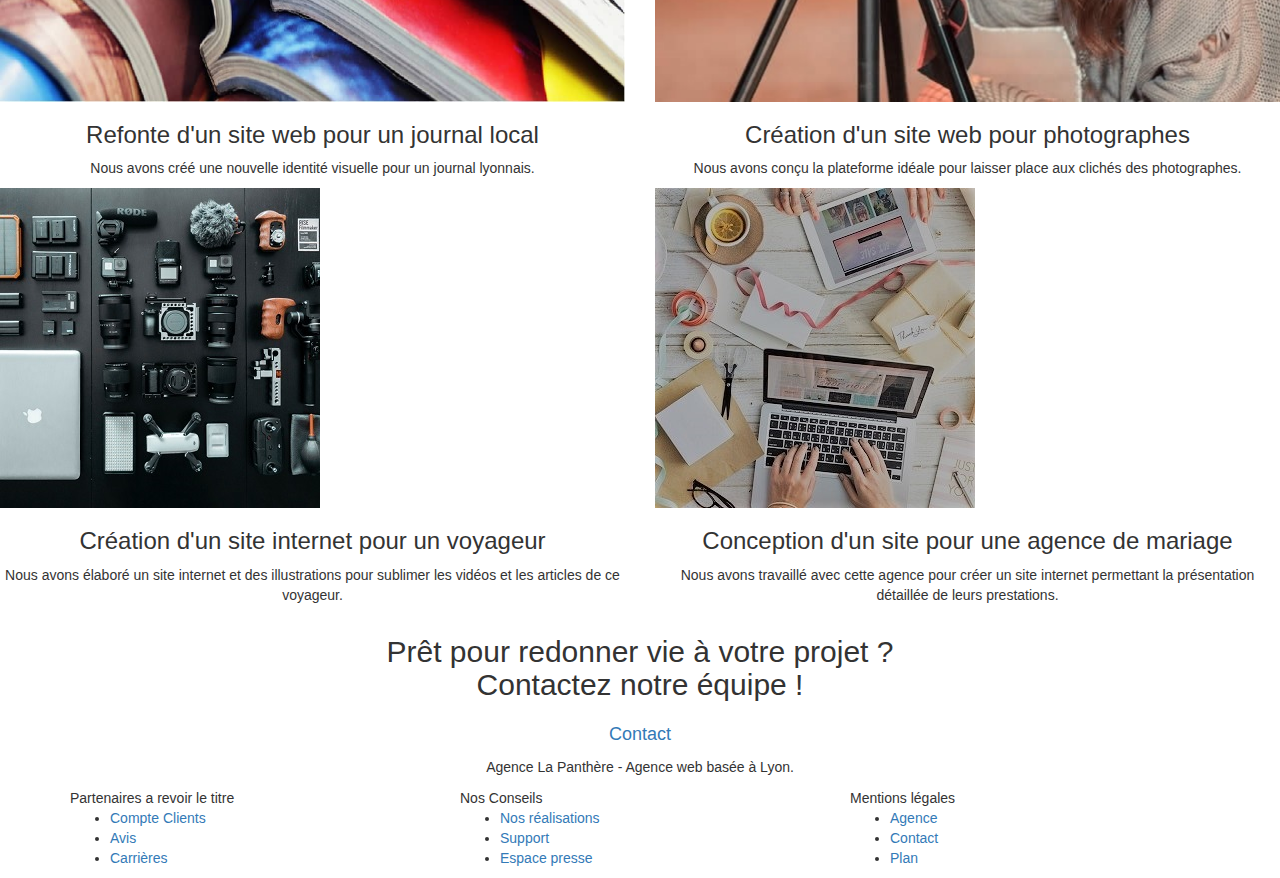
==== commit 5172bb57: "Mis a jour adresse du site dan sle fichier html" ====
--- a/index.html
+++ b/index.html
@@ -2,7 +2,7 @@
 <html dir="ltr" lang="fr">
 <head>
     <meta charset="utf-8">
-    <meta name="keywords" content="seo, google, site web, site internet, agence design paris, agence design, agence design,agence design,agence design,agence design,agence design,agence design,agence design,agence design">
+    <meta name="keywords" content="seo, google, site web, site internet, Entreprise Web design Lyon, agence design">
     <meta name="description" content="La PANTHERE Agence de communication située à LYON (69) est spécialisée dans la création et la refonte de site internet Elle promet de vous démarquer sur la toile, grâce à une meilleure visibilité pour votre entreprise.">
     <meta name="viewport" content="width=device-width, initial-scale=1.0, viewport-fit=cover">
     
@@ -10,10 +10,10 @@
 	
 	<link rel="shortcut icon" type="image/png" href="img/favicon.jpg">
     
-	<link rel="stylesheet" type="text/css" href="./css/bootstrap.css">
-	<link rel="stylesheet" type="text/css" href="./css/style.css">
-	<link rel="stylesheet" type="text/css" href="./css/font-awesome.css">
-	<link rel="stylesheet" type="text/css" href="./css/et-line.css">
+	<link rel="stylesheet" type="text/css" href="./css/bootstrap.min.css">
+	<link rel="stylesheet" type="text/css" href="./css/style.min.css">
+	<link rel="stylesheet" type="text/css" href="./css/font-awesome.min.css">
+	<link rel="stylesheet" type="text/css" href="./css/et-line.min.css">
 	
     
 	<script src="./js/jquery-2.1.0.js" defer></script>
@@ -23,7 +23,7 @@
 	<script src="./js/gmaps.js" defer></script>                                                             <!--DEFER permet de génerer le code JS aprés chargement de la page-->
 
 	 <meta name="robots" content="index, follow">                                    						<!-- pour un suivi par google-->
-    <link rel="canonical" href="https://bhamelin2060.github.io/Projet4_La_Panthere/">           			<!--page principale  à indexer dans google-->
+    <link rel="canonical" href="https://bhamelin2060.github.io/BrunoHamelin_4_21022022/">           			<!--page principale  à indexer dans google-->
  
 	<title>Agence La PANTERE Votre meilleur partenaire de communication internet Lyonnaise! </title>       <!-- CORRECTION DU TITRE-->
 
@@ -58,7 +58,7 @@
 			<div role="navigation" aria-label="Menu de navigation" class="navbar-header">
 	 
 				<a class="navbar-brand" role="img" aria-label="Logo">
-					<img src="img/agence-la-panthere-monochrome.svg" alt="paris web design logo agence web meilleure agence" height="40"/>
+					<img src="img/agence-la-panthere-monochrome.svg" alt=" logo meilleure agence WEB design de Lyon" height="40"/>
 				</a>
 				 
 				
@@ -93,15 +93,15 @@
 	<div class="container bloc-lg">
 		<div class="row tight-width-whitespace">
 			<div class="col-sm-12">
-				<img   src="img/logo.png" class="center-block image-resize-mode" width="100" alt="Logo La Panthère" />
+				<img   src="img/logo.png" class="center-block image-resize-mode" width="100" alt="Logo agence Bew design La Panthère" />
 				<h1  class="text-center hero-bloc-text tc-white ">
 					Agence La Panthère 
 				</h1>
-		<!--		<div class="col-sm-12 text-center">
+		 		<div class="col-sm-12 text-center">
 					 
 					<a  href="Contact_La_Panthere.html" class="btn btn-lg btn-clean btn-rd cta-hero btn-atomic-tangerine" id="cta-hero">Contact</a>
 				 
-				</div>-->
+				</div> 
 			</div>
 		</div>
 	</div>
@@ -205,7 +205,7 @@
 
 		<div role="article" aria-label="Exemple de réalisations" class="row tight-width-whitespace portfolio-row">
 			<div role="article" aria-label="refonte de site" class="col-sm-6">
-				<a href="#" data-lightbox="img/1.jpg" data-gallery-id="gallery-1" data-caption="Refonte d'un site web pour un journal local" data-frame="snapshot-lb"><img src="img/1.jpg" alt="paris web design logo agence web meilleure agence et refonte site web journal" class="img-responsive portfolio-thumb" /></a>
+				<a href="#" data-lightbox="img/1.jpg" data-gallery-id="gallery-1" data-caption="Refonte d'un site web pour un journal local" data-frame="snapshot-lb"><img src="img/1.jpg" alt="Refonte d'un site pour un journal Local" class="img-responsive portfolio-thumb" /></a>
 				<h3 class="mg-md text-center">
 					Refonte d'un site web pour un journal local
 				</h3>
@@ -214,7 +214,7 @@
 				</p>
 			</div>
 			<div role="article" aria-label="Création de site" class="col-sm-6">
-				<a role="link" href="#" data-lightbox="img/2.jpg" data-gallery-id="gallery-1" data-caption="Création d'un site web pour photographes" data-frame="snapshot-lb"><img src="img/2.jpg" class="img-responsive portfolio-thumb" alt="paris web design logo agence web meilleure agence, Création d'un site web pour photographes" /></a>
+				<a href="#" data-lightbox="img/2.jpg" data-gallery-id="gallery-1" data-caption="Création d'un site web pour photographes" data-frame="snapshot-lb"><img src="img/2.jpg" class="img-responsive portfolio-thumb" alt="Création d'un site web photo" /></a>
 				<h3 class="mg-md text-center">
 					Création d'un site web pour photographes
 				</h3>
@@ -225,7 +225,7 @@
 		</div>
 		<div class="row tight-width-whitespace portfolio-row">
 			<div role="article" aria-label="Création de site" class="col-sm-6">
-				<a role="link" href="#" data-lightbox="img/3.jpg" data-gallery-id="gallery-1" data-caption="Création d'un site internet pour un voyageur" data-frame="snapshot-lb"><img src="img/3.jpg" class="img-responsive portfolio-thumb" alt="paris web design logo agence web meilleure agence, Création d'un site web pour voyageur"/></a>
+				<a  href="#" data-lightbox="img/3.jpg" data-gallery-id="gallery-1" data-caption="Création d'un site internet pour un voyageur" data-frame="snapshot-lb"><img src="img/3.jpg" class="img-responsive portfolio-thumb" alt="Création d'un site web pour voyageur"/></a>
 				<h3 class="mg-md text-center">
 					Création d'un site internet pour un voyageur
 				</h3>
@@ -234,7 +234,7 @@
 				</p>
 			</div>
 			<div role="article" aria-label="conception de site pour une agence de mariage" class="col-sm-6">
-				<a role="link" href="#" data-lightbox="img/4.jpg" data-gallery-id="gallery-1" data-caption="Conception d'un site pour une agence de mariage" data-frame="snapshot-lb"><img src="img/4.jpg" class="img-responsive portfolio-thumb" alt="paris web design logo agence web meilleure agence, Création d'un site web pour agence de mariage" /></a>
+				<a  href="#" data-lightbox="img/4.jpg" data-gallery-id="gallery-1" data-caption="Conception d'un site pour une agence de mariage" data-frame="snapshot-lb"><img src="img/4.jpg" class="img-responsive portfolio-thumb" alt="Création d'un site web pour agence de mariage" /></a>
 				<h3 class="mg-md text-center">
 					Conception d'un site pour une agence de mariage
 				</h3>
@@ -258,7 +258,7 @@
 				Prêt pour redonner vie à votre projet ?<br>Contactez notre équipe !
 			</h2>
 		 	<div class="col-sm-12 text-center">
-				<a href="Contact_La_Panthere.html" class="btn btn-atomic-tangerine btn-clean btn-rd btn-lg cta-hero">Contact</a>
+				<a role="button" href="Contact_La_Panthere.html" class="btn btn-atomic-tangerine btn-clean btn-rd btn-lg cta-hero">Contact</a>
 			</div> 
 		</div>
 	</div>
@@ -277,52 +277,51 @@
 				<div class="row row-no-gutters social">
 					<div class="col-sm-3">
 						<div class="text-center">
-							<a class="social" href="https://twitter.com/home" title="twitter"><span class="fa fa-twitter icon-md"></span></a>
+							<a title="lien vers twitter" class="social" href="https://twitter.com/?lang=fr"><span class="fa fa-twitter icon-md"></span></a>
 						</div>
 					</div>
 					<div class="col-sm-3">
 						<div class="text-center">
-							<a class="social" href="https://fr-fr.facebook.com/"title="facebook"><span class="fa fa-facebook icon-md"></span></a>
+							<a title="lien vers facebook" class="social" href="https://fr-fr.facebook.com/"><span class="fa fa-facebook icon-md"></span></a>
 						</div>
 					</div>
 					<div class="col-sm-3">
 						<div class="text-center">
-							<a class="social" href="https://dribbble.com/"title="dribbble"><span class="fa fa-dribbble icon-md"></span></a>
+							<a title="lien vers dribbble" class="social" href="https://dribbble.com/"><span class="fa fa-dribbble icon-md"></span></a>
 						</div>
 					</div>
 					<div class="col-sm-3">
 						<div class="text-center">
-							<a class="social" href="https://www.instagram.com/?hl=fr"title="instagram"><span class="fa fa-instagram icon-md"></span></a>
+							<a title="lien vers instagram" class="social" href="https://www.instagram.com/?hl=fr"><span class="fa fa-instagram icon-md"></span></a>
 						</div>
 					</div>
 				</div>	 
 				<div class="row">
 					<div class="col-sm-4">
-						Partenaires
-							<ul>
-								<li><a role="link" href="">Compte Clients</a></li>
-								<li><a role="link" href="">Avis</a></li>
-								<li><a role="link" href="">Carrières</a></li>
+						Partenaires a revoir le titre
+							<ul role="navigation">
+								<li><a title="Espace client" href="#">Compte Clients</a></li>
+								<li><a title="Avis client" href="#">Avis</a></li>
+								<li><a title="Emploi" href="#">Carrières</a></li>
 								 
 							</ul>		
 					</div>
 					<div class="col-sm-4">
 						Nos Conseils
-						<ul>
-							<li><a role="link" href="#Réalisation">Nos réalisations</a></li>
-							<li><a role="link" href=" ">Support</a></li>
-							<li><a role="link" href=" ">Espace presse</a></li>
+						<ul role="navigation">
+							<li><a title="Réalisation de l'agence" href="#Réalisation">Nos réalisations</a></li>
+							<li><a title="Notre service Support" href="#">Support</a></li>
+							<li><a title="Article de presse" href="#">Espace presse</a></li>
 							 
 						</ul>
 					</div>
 					<div class="col-sm-4">
 						Mentions légales
-						<ul>
-							<li><a role="link" href="Contact_La_Panthere.html#Contact">Agence</a></li>
-							<li><a role="link" href="Contact_La_Panthere.html#Contact">Contact</a></li>
-							<li><a role="link" href="Contact_La_Panthere.html#Contact">Adresse</a></li>
-							 
-							 
+						<ul role="navigation">
+							<li><a title="Retour à la page d'acceuil" href="Contact_La_Panthere.html#Contact">Agence</a></li>
+							<li><a title="Adresse Courriel" href="Contact_La_Panthere.html#Contact">Contact</a></li>
+							<li><a title="Situation géographique" href="https://www.google.fr/maps/place/2+Pl.+Sathonay,+69001+Lyon/@45.7695241,4.8279786,17z/data=!3m1!4b1!4m5!3m4!1s0x47f4eb020f3664e9:0x13e3d71752922c1f!8m2!3d45.7695241!4d4.8301673">Plan</a></li> 
+							</ul>
 						</ul>
 					</div>
 				</div>
